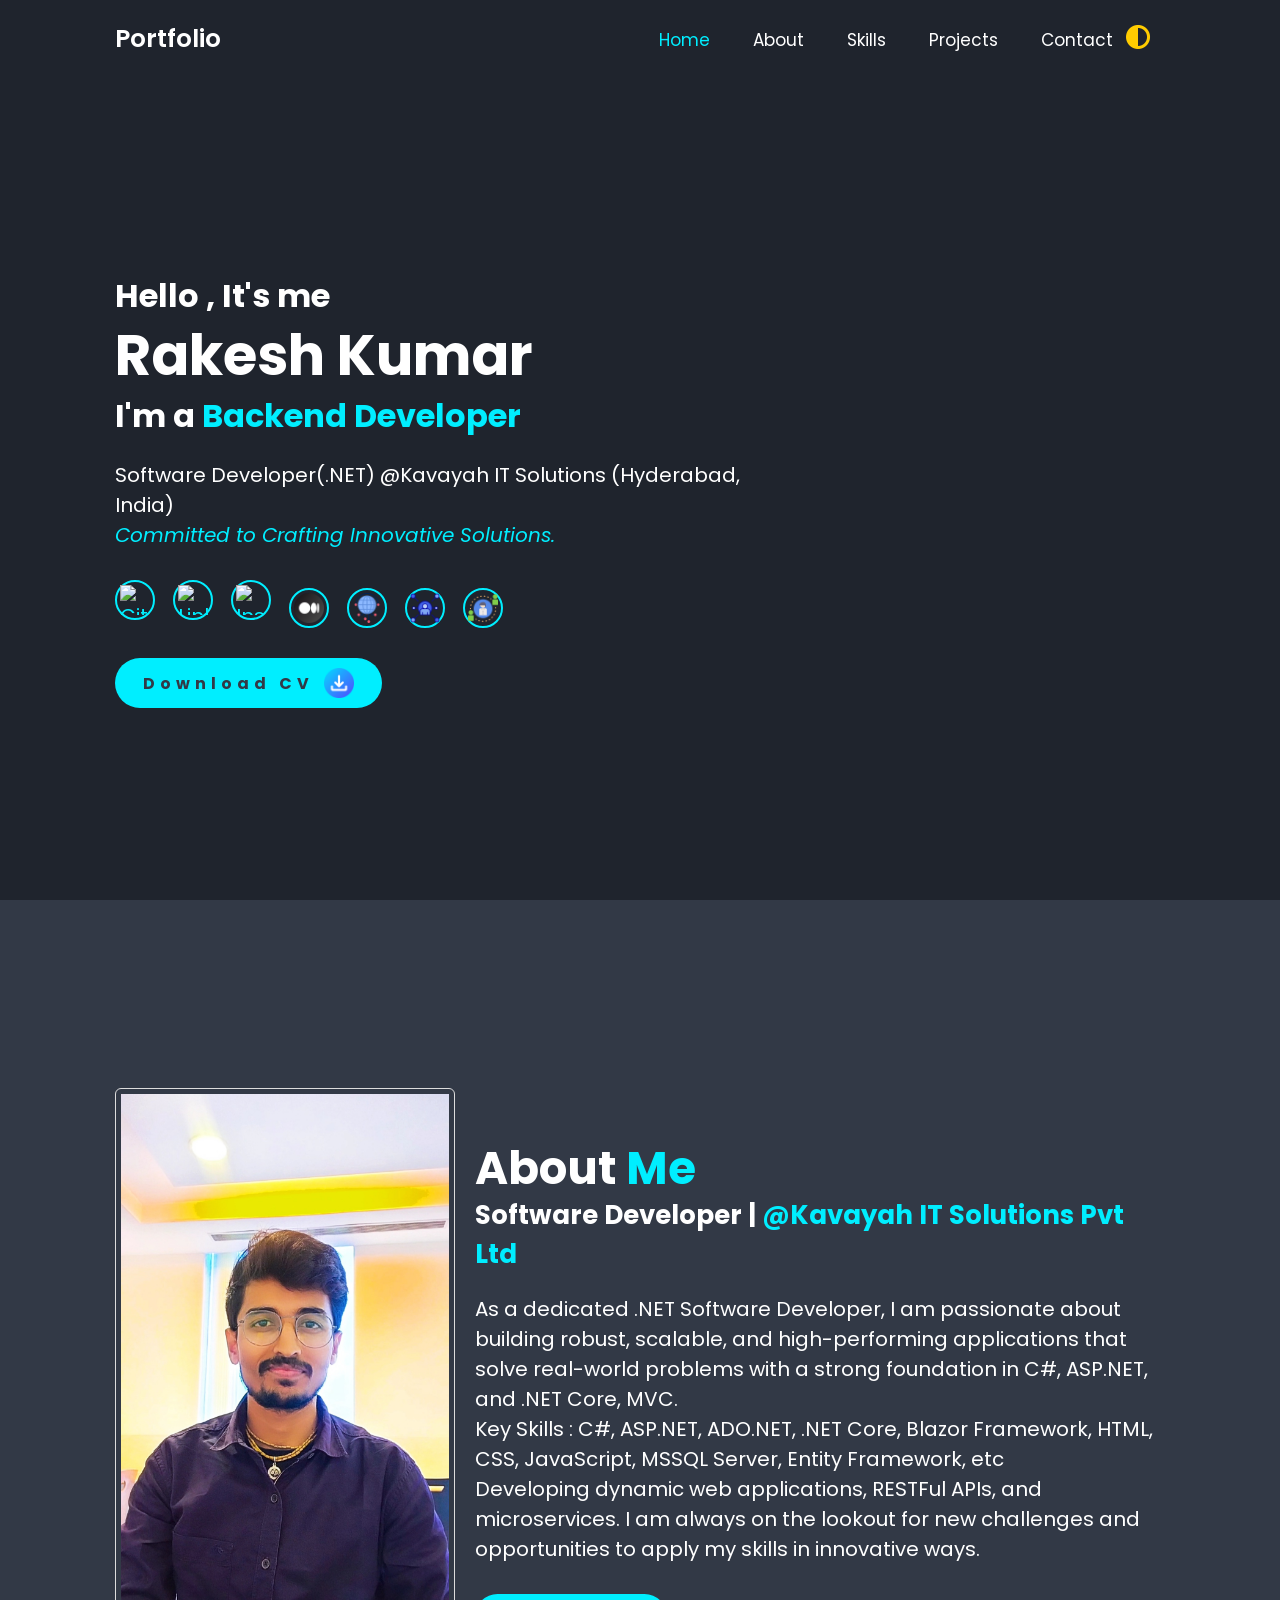
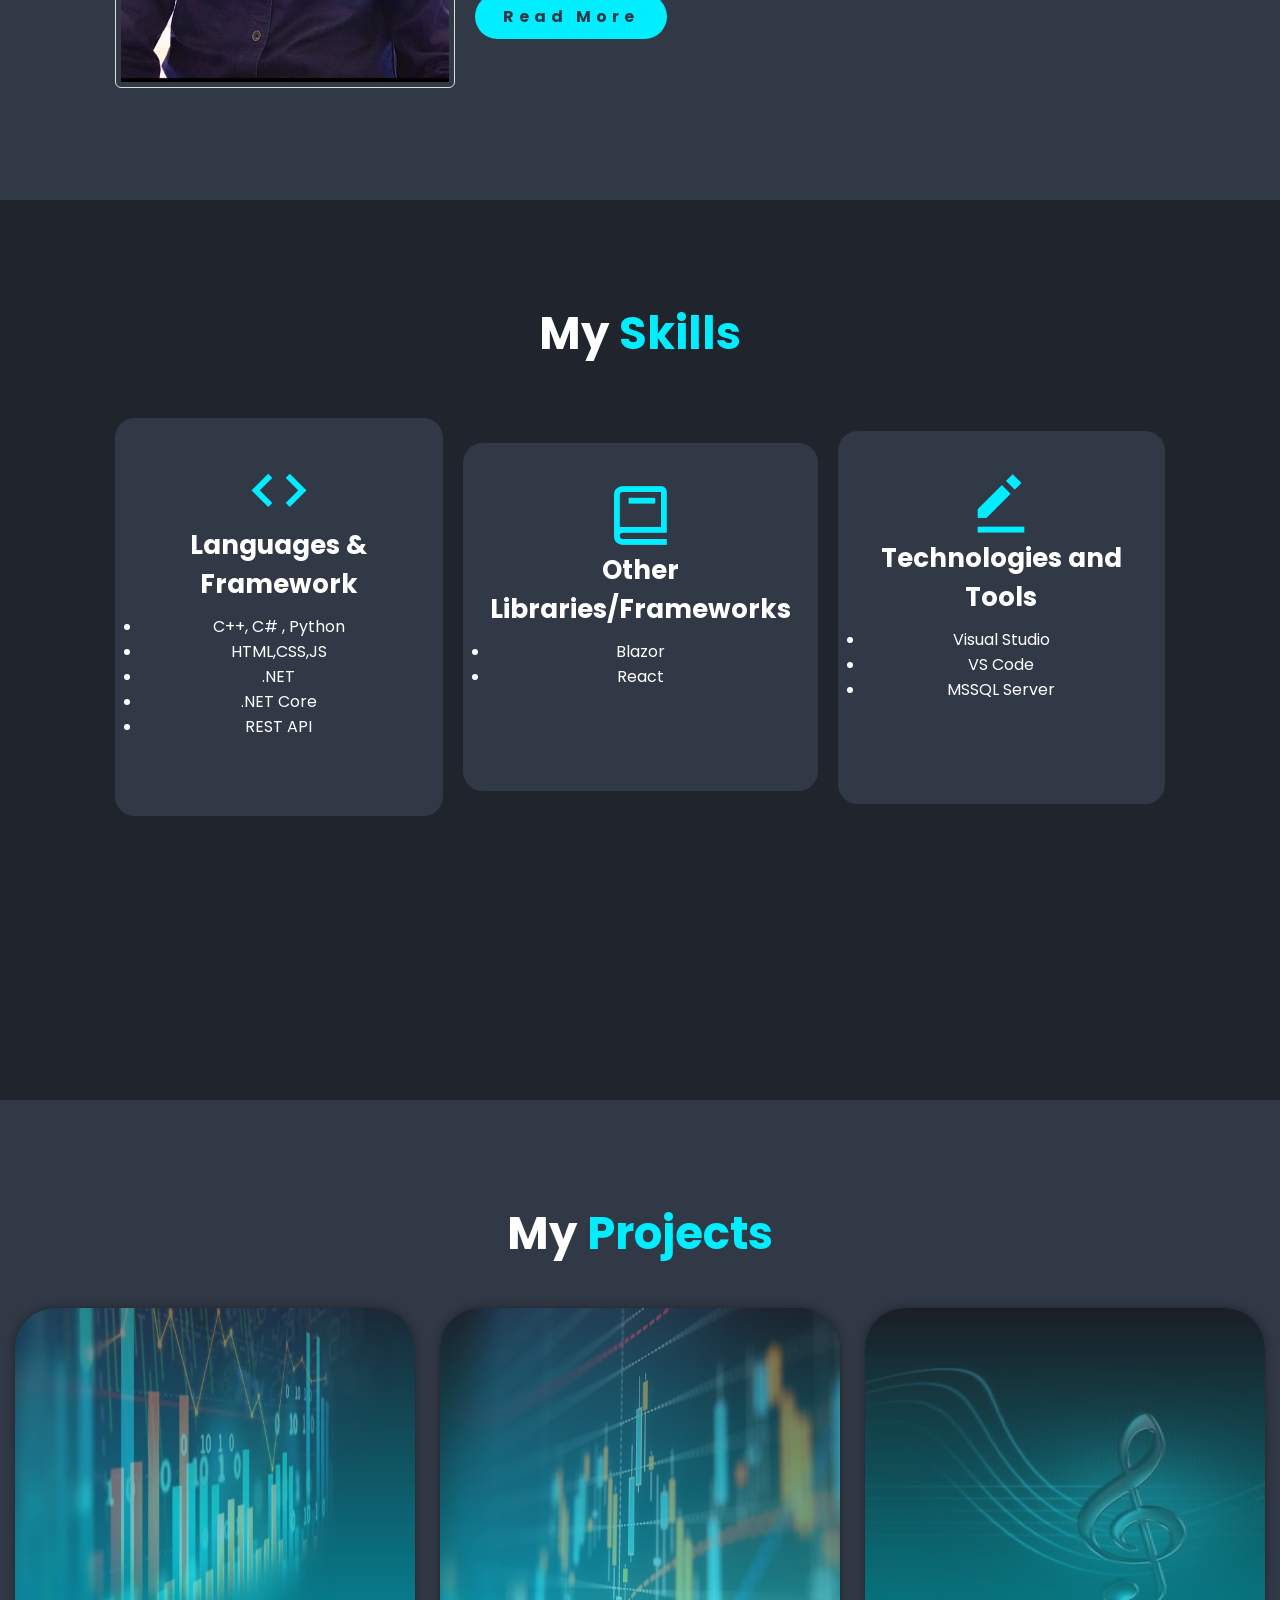
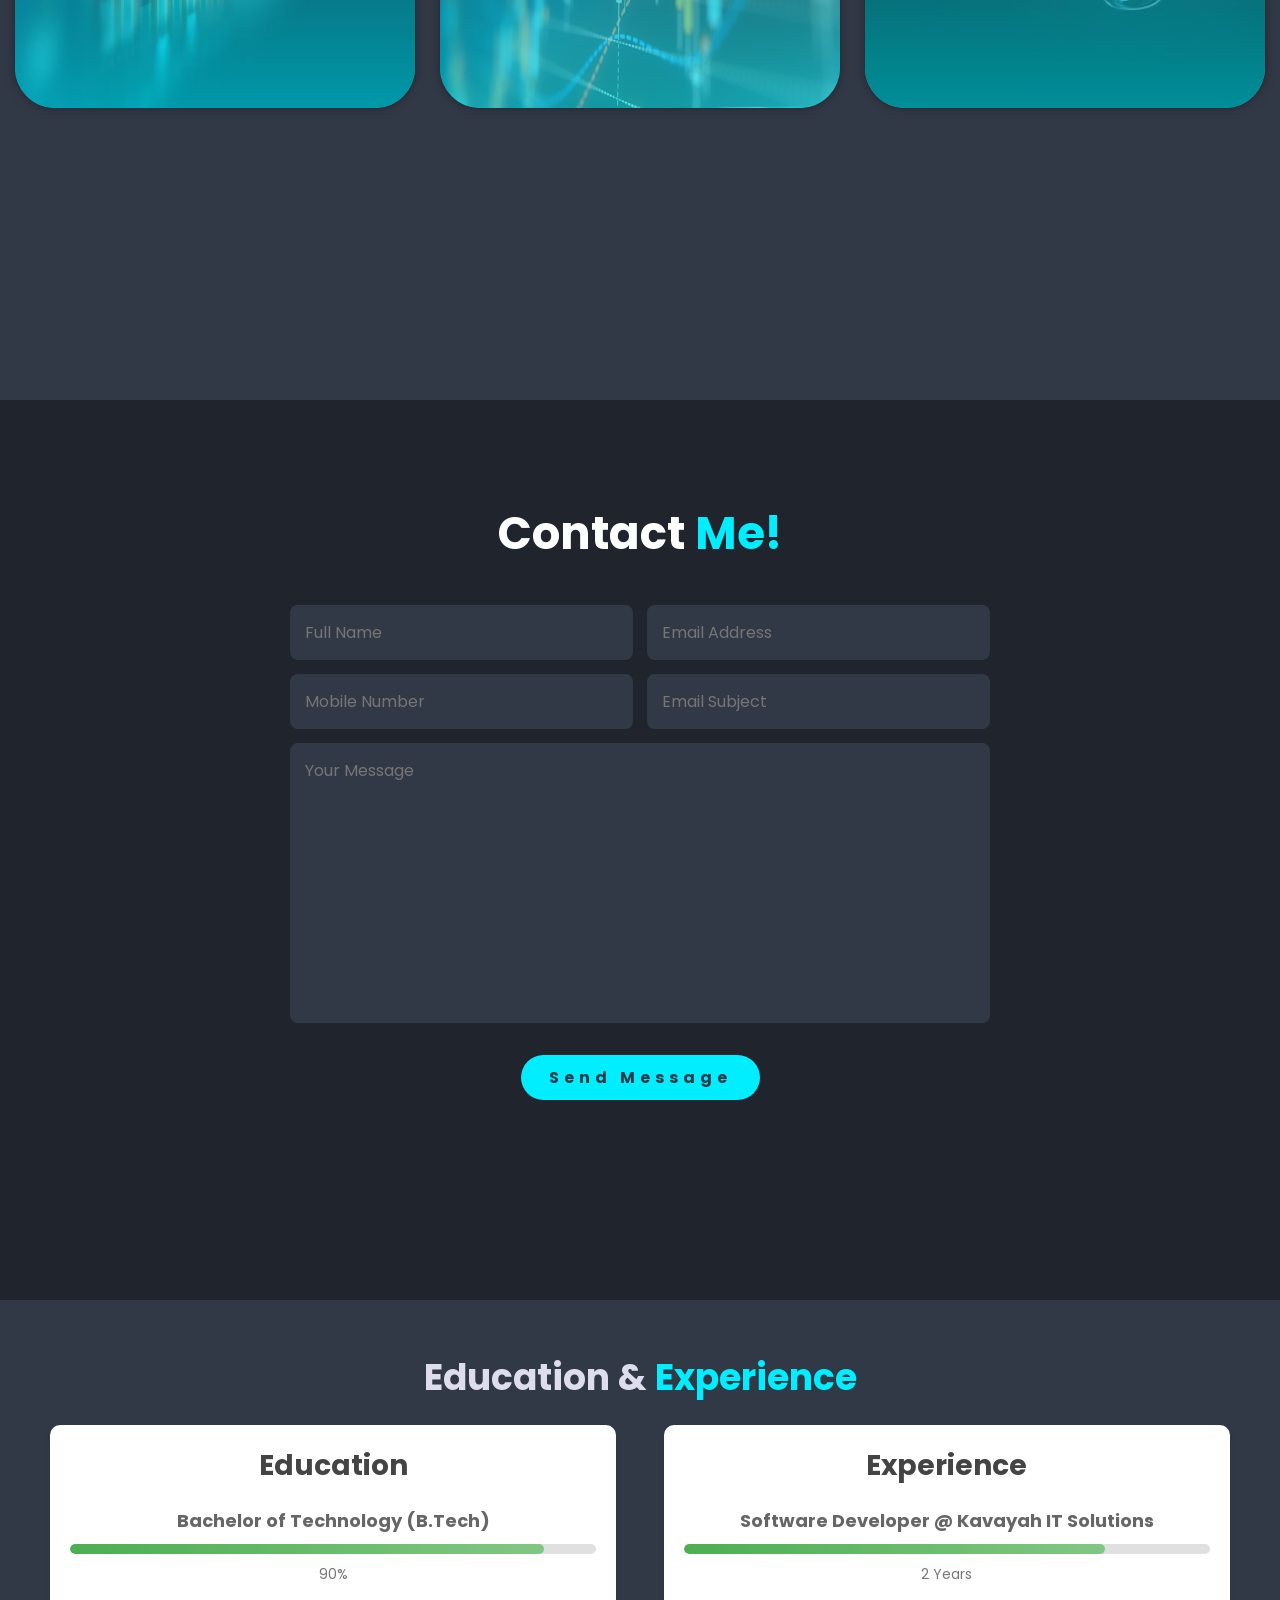
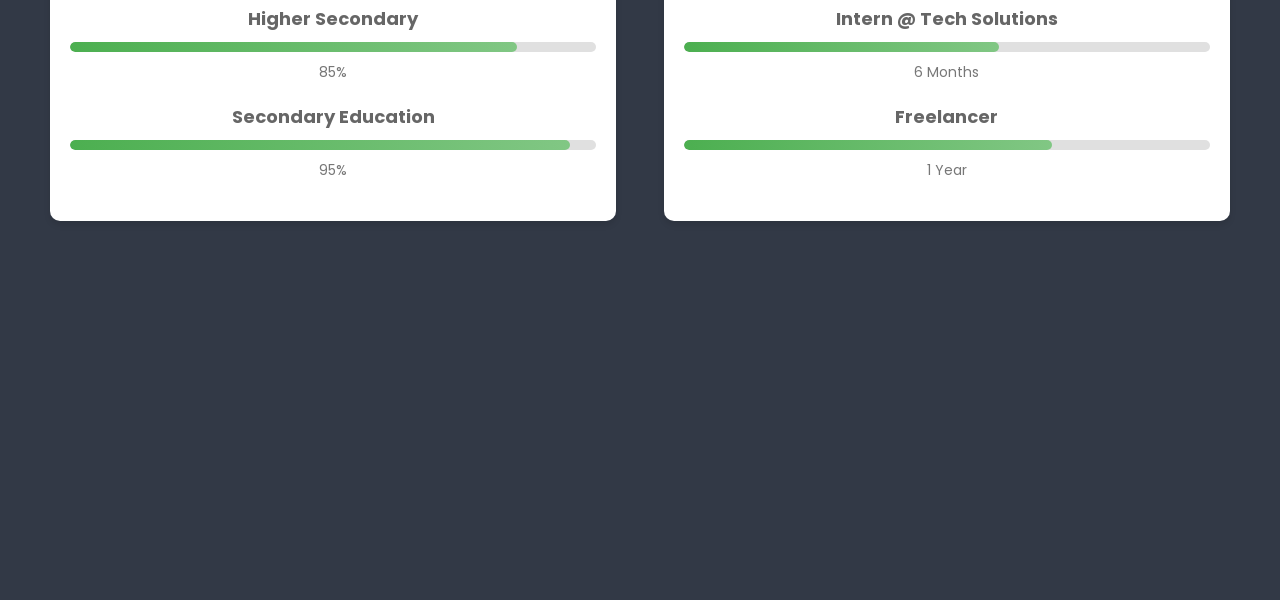
==== index.html @ 4cdc322e "Quick Chagnes" ====
<!DOCTYPE html>
<html lang="en">

<head>
    <meta charset="UTF-8">
    <meta name="viewport" content="width=device-width, initial-scale=1.0">
    <title>Portfolio</title>
    <link href='https://unpkg.com/boxicons@2.1.4/css/boxicons.min.css' rel='stylesheet'>
    <link href="https://cdnjs.cloudflare.com/ajax/libs/font-awesome/6.0.0-beta3/css/all.min.css" rel="stylesheet">
    <link rel="stylesheet" href="style.css">
    <script src="https://unpkg.com/@lottiefiles/lottie-player@latest/dist/lottie-player.js"></script>
</head>

<body>
    <header class="header">
        <a href="#" class="logo">Portfolio</a>
        <i class='bx bx-menu' id="menu-icon"></i>
        <nav class="navbar">
            <a href="#home" class="active">Home</a>
            <a href="#about">About</a>
            <a href="#skills">Skills</a>
            <a href="#projects">Projects</a>
            <a href="#contact">Contact</a>
            <button id="theme-toggle" class="btn">
                <i class="fas fa-adjust"></i>
            </button>
        </nav>
    </header>

    <section class="home" id="home">
        <div class="home-content">
            <h3>Hello , It's me</h3>
            <h1>Rakesh Kumar</h1>
            <h3>I'm a <span></span></h3>
            <p>Software Developer(.NET) @Kavayah IT Solutions (Hyderabad, India)
                <br>
                <span style="font-style: italic;">Committed to Crafting Innovative Solutions.</span>
            </p>
            <div class="social-media">
                <a href="https://github.com/im-rakesh0827" class="tooltip" target="_blank">
                    <img src="images/github.png" alt="GitHub Icon" style="width: 30px; height: 30px;">
                    <span class="tooltiptext">GitHub</span>
                </a>

                <a href="https://www.linkedin.com/in/im-rakesh0827/" class="tooltip" target="_blank">
                    <img src="images/linkedin.png" alt="LinkedIn Icon" style="width: 30px; height: 30px;">
                    <span class="tooltiptext">LinkedIn</span>
                </a>

                <a href="https://www.instagram.com/im_rakesh0827/" class="tooltip" target="_blank">
                    <img src="images/instagram1.png" alt="Instagram Icon" style="width: 30px; height: 30px;">
                    <span class="tooltiptext">Instagram</span>
                </a>
                <a href="https://medium.com/@im-rakesh0827" class="tooltip" target="_blank">
                    <img src="images/medium.png" alt="Medium Icon" style="width: 30px; height: 30px;">
                    <span class="tooltiptext">Medium</span>
                </a>
                <a href="https://fueler.io/im_rakesh0827" class="tooltip" target="_blank">
                    <img src="images/global-network.png" alt="Fueler Icon" style="width: 30px; height: 30px;">
                    <span class="tooltiptext">Fueler</span>
                </a>
                <a href="https://hashnode.com/@imrakesh0827" class="tooltip" target="_blank">
                    <img src="images/network-2.png" alt="Hashnode Icon" style="width: 30px; height: 30px;">
                    <span class="tooltiptext">Hashnode</span>
                </a>
                <a href="https://topmate.io/im_rakesh0827" class="tooltip" target="_blank">
                    <img src="images/network.png" alt="Topmate Icon" style="width: 30px; height: 30px;">
                    <span class="tooltiptext">Topmate</span>
                </a>
            </div>
            <a href="https://docs.google.com/document/d/1NTVc--xidicPKJguxmb0lHOscecm6MLZ/edit?usp=sharing&ouid=103065912875687167013&rtpof=true&sd=true"
                class="btn" target="_blank" download
                style="display: inline-flex; align-items: center; text-decoration: none;">
                <span style="font-size: 16px; color: inherit; vertical-align: middle;">Download CV</span>
                <img src="images/download-2.png" alt="Download Icon"
                    style="width: 30px; height: 30px; margin-left: 10px; vertical-align: middle;">
            </a>
        </div>
        <div class="home-img">
            <lottie-player src="https://assets2.lottiefiles.com/packages/lf20_touohxv0.json" background="transparent"
                speed="0.5" style="width: 400px; height:400px; margin-left: 15em;" loop autoplay>
            </lottie-player>
        </div>
    </section>
    <section class="about" id="about">
        <div class="about-img">
            <img id="profileImage" src="images/img1.jpg" alt="" style="height: 600px; width: auto;">
        </div>

        <div class="about-content">
            <h2 class="heading">About <span>Me</span></h2>
            <h3>Software Developer | <a href="https://kavayahsolutions.com"><span>@Kavayah IT Solutions Pvt
                        Ltd</span></a></h3>
            <p style="font-size: 20px;">
                As a dedicated .NET Software Developer, I am passionate about building robust, scalable, and
                high-performing
                applications that solve real-world problems with a strong foundation in C#, ASP.NET, and .NET Core, MVC.
                <br>
                Key Skills : C#, ASP.NET, ADO.NET, .NET Core, Blazor Framework, HTML, CSS, JavaScript, MSSQL Server,
                Entity Framework, etc
                <br>
                Developing dynamic web applications, RESTFul APIs, and microservices.
                I am always on the lookout for new challenges and opportunities to apply my skills in innovative ways.
                <br />
            </p>
            <a href="#" class="btn">Read More</a>
        </div>
    </section>
    <section class="skills" id="skills">
        <h2 class="heading">My <span>Skills</span></h2>
        <div class="skills-container">
            <div class="skills-box">
                <i class='bx bx-code'></i>
                <h3>Languages & Framework</h3>
                <ul>
                    <li>C++, C# , Python</li>
                    <li>HTML,CSS,JS</li>
                    <li>.NET</li>
                    <li>.NET Core</li>
                    <li>REST API</li>
                </ul>
            </div>
            <div class="skills-box">
                <i class='bx bx-book'></i>
                <h3>Other Libraries/Frameworks</h3>
                <ul>
                    <li>Blazor</li>
                    <li>React</li>
                    <br />
                </ul>
            </div>
            <div class="skills-box">
                <i class='bx bxs-edit-alt'></i>
                <h3>Technologies and Tools</h3>
                <ul>
                    <li>Visual Studio</li>
                    <li>VS Code </li>
                    <li>MSSQL Server</li>
                    <br />
                </ul>
            </div>
        </div>
    </section>

    <section class="projects" id="projects">
        <h2 class="heading">My <span>Projects</span></h2>
        <div class="project-container">
            <div class="project-box">
                <img src="images/img2.jpg" alt="">
                <div class="project-layer">
                    <h4>Book Management System</h4>
                    <p>
                        Waiting....
                    </p>
                    <a href="https://github.com/im-rakesh0827"><i class='bx bx-link-external'></i></a>
                </div>
            </div>
            <div class="project-box">
                <img src="images/img6.jpg" alt="">
                <div class="project-layer">
                    <h4>Parking Booking System</h4>
                    <p>
                        Waiting....
                    </p>
                    <a href="https://github.com/im-rakesh0827"><i class='bx bx-link-external'></i></a>
                </div>
            </div>
            <div class="project-box">
                <img src="images/img3.jpg" alt="">
                <div class="project-layer">
                    <h4>Music Application / Spotify Clone</h4>
                    <p>
                        Waiting....
                    </p>
                    <a href="https://github.com/im-rakesh0827"><i class='bx bx-link-external'></i></a>
                </div>
            </div>
        </div>
    </section>

    <section class="contact" id="contact">
        <h2 class="heading">Contact <span>Me!</span></h2>
        <form id="contact-form">
            <div class="input-box">
                <input type="text" id="fullName" placeholder="Full Name" required>
                <input type="email" id="email" placeholder="Email Address" required>
            </div>
            <div class="input-box">
                <input type="number" id="mobileNumber" placeholder="Mobile Number" pattern="[0-9]*">
                <input type="text" id="emailSubject" placeholder="Email Subject">
            </div>
            <textarea id="message" cols="30" rows="10" placeholder="Your Message" required></textarea>
            <input type="submit" value="Send Message" class="btn">
        </form>
    </section>
    <section class="education-experience" id="education-experience">
        <h2 class="heading">Education & <span>Experience</span></h2>
        <div class="container">
            <div class="education">
                <h3>Education</h3>
                <div class="progress">
                    <h4>Bachelor of Technology (B.Tech)</h4>
                    <div class="progress-bar">
                        <div class="progress-fill" style="width: 90%;"></div>
                    </div>
                    <span>90%</span>
                </div>
                <div class="progress">
                    <h4>Higher Secondary</h4>
                    <div class="progress-bar">
                        <div class="progress-fill" style="width: 85%;"></div>
                    </div>
                    <span>85%</span>
                </div>
                <div class="progress">
                    <h4>Secondary Education</h4>
                    <div class="progress-bar">
                        <div class="progress-fill" style="width: 95%;"></div>
                    </div>
                    <span>95%</span>
                </div>
            </div>

            <div class="experience">
                <h3>Experience</h3>
                <div class="progress">
                    <h4>Software Developer @ Kavayah IT Solutions</h4>
                    <div class="progress-bar">
                        <div class="progress-fill" style="width: 80%;"></div>
                    </div>
                    <span>2 Years</span>
                </div>
                <div class="progress">
                    <h4>Intern @ Tech Solutions</h4>
                    <div class="progress-bar">
                        <div class="progress-fill" style="width: 60%;"></div>
                    </div>
                    <span>6 Months</span>
                </div>
                <div class="progress">
                    <h4>Freelancer</h4>
                    <div class="progress-bar">
                        <div class="progress-fill" style="width: 70%;"></div>
                    </div>
                    <span>1 Year</span>
                </div>
            </div>
        </div>
    </section>



    <!-- <section class="education-experience" id="education-experience">
        <h2 class="heading">Education & <span>Experience</span></h2>
        <div class="container">
            <div class="education">
                <h3>Education</h3>
                <div class="progress">
                    <h4>Bachelor of Technology (B.Tech)</h4>
                    <div class="progress-bar">
                        <div class="progress-fill" style="width: 90%;"></div>
                    </div>
                    <span>90%</span>
                </div>
                <div class="progress">
                    <h4>Higher Secondary</h4>
                    <div class="progress-bar">
                        <div class="progress-fill" style="width: 85%;"></div>
                    </div>
                    <span>85%</span>
                </div>
                <div class="progress">
                    <h4>Secondary Education</h4>
                    <div class="progress-bar">
                        <div class="progress-fill" style="width: 95%;"></div>
                    </div>
                    <span>95%</span>
                </div>
            </div>
    
            <div class="experience">
                <h3>Experience</h3>
                <div class="progress">
                    <h4>Software Developer @ Kavayah IT Solutions</h4>
                    <div class="progress-bar">
                        <div class="progress-fill" style="width: 80%;"></div>
                    </div>
                    <span>2 Years</span>
                </div>
                <div class="progress">
                    <h4>Intern @ Tech Solutions</h4>
                    <div class="progress-bar">
                        <div class="progress-fill" style="width: 60%;"></div>
                    </div>
                    <span>6 Months</span>
                </div>
                <div class="progress">
                    <h4>Freelancer</h4>
                    <div class="progress-bar">
                        <div class="progress-fill" style="width: 70%;"></div>
                    </div>
                    <span>1 Year</span>
                </div>
            </div>
        </div>
    </section> -->


    <script src="https://unpkg.com/scrollreveal"></script>
    <!--<script src="https://cdn.jsdelivr.net/npm/typed.js@2.0.12"></script>-->
    <script src="index.js"></script>


    <script src="https://topmate-embed.s3.ap-south-1.amazonaws.com/v1/topmate-embed.js"
        user-profile="https://topmate.io/embed/profile/im_rakesh0827?theme=E18C45"
        btn-style='{"backgroundColor":"#000","color":"#fff","border":"1px solid #000"}' embed-version="v1"
        button-text="Let's Connect" position-right="30px" position-bottom="30px" custom-padding="0px"
        custom-font-size="16px" custom-font-weight="500" custom-width="200px" async="" defer="">
        </script>


    <script>
        const themeToggle = document.getElementById('theme-toggle');
        const body = document.body;
        const themeIcon = themeToggle.querySelector('i');

        themeToggle.addEventListener('click', () => {
            if (body.classList.contains('light-theme')) {
                body.classList.remove('light-theme');
                body.classList.add('dark-theme');
                themeIcon.className = 'fas fa-moon'; // Update to moon icon
            } else {
                body.classList.remove('dark-theme');
                body.classList.add('light-theme');
                themeIcon.className = 'fas fa-sun'; // Update to sun icon
            }
            localStorage.setItem('theme', body.className);
        });
        const savedTheme = localStorage.getItem('theme');
        if (savedTheme) {
            body.className = savedTheme;
            if (savedTheme === 'light-theme') {
                themeIcon.className = 'fas fa-sun';
            } else {
                themeIcon.className = 'fas fa-moon';
            }
        }
    </script>
    

</body>

</html>
---- style.css ----
@import url("https://fonts.googleapis.com/css?family=Poppins:300;400;500;600;700;800;900&display=swap");
* {
    margin: 0;
    padding: 0;
    box-sizing: border-box;
    text-decoration: none;
    border: none;
    outline: none;
    scroll-behavior: smooth;
    font-family: 'Poppins', sans-serif;
}
:root {
    --bg-color: #1f242d;
    --second-bg-color: #323946;
    --text-color: #fff;
    --main-color: #0ef;
}
html {
    font-size: 62.5%;
    overflow: visible;
}
body {
    background: var(--bg-color);
    color: var(--text-color);
}
section {
    min-height: 100vh;
    padding: 10rem 9% 2rem;
}
.header {
    position: fixed;
    top: 0;
    left: 0;
    width: 100%;
    padding: 2rem 9%;
    background: var(--bg-color);
    display: flex;
    justify-content: space-between;
    align-items: center;
    z-index: 100;
}
.header.sticky{
    border-bottom: .1rem solid rgba(0,0,0,.2);

}
.logo {
    font-size: 2.5rem;
    color: var(--text-color);
    font-weight: 600;
    cursor: default;
}
.navbar a {
    font-size: 1.7rem;
    color: var(--text-color);
    margin-left: 4rem;
    transition: 0.3s;
}
.navbar a:hover,
.navbar a.active {
    color: var(--main-color);
}
#menu-icon {
    font-size: 3.6rem;
    color: var(--text-color);
    display: none;
}
.home {
    display: flex;
    justify-content: center;
    align-items: center;
}
.home-img {
    width: 35vw;
    padding-left: 30px;
    border-radius: 15%;
}
.home-content h3{
    font-size: 3.2rem;
    font-weight: 700;
}
.home-content h3:nth-of-type(2){
    margin-bottom: 2rem;
}
span{
    color:var(--main-color);
}
.home-content h1 {
    font-size: 5.6rem;
    font-weight: 700;
    line-height: 1.3;
}
.home-content p {
    font-size: 2.0rem;
}
.social-media a{
    display: inline-flex;
    justify-content: center;
    align-items: center;
    width: 4rem;
    height: 4rem;
    background: transparent;
    border: 0.2rem solid var(--main-color);
    border-radius: 50%;
    font-size: 2rem;
    color: var(--main-color);
    margin: 3rem 1.5rem 3rem 0;
    transition:.4s ease;
}
.social-media a:hover{
    background-color: var(--main-color);
    color: var(--second-bg-color);
    box-shadow: 0 0 1rem var(--main-color);
}
.btn{
    display: inline-block;
    padding: 1rem 2.8rem;
    background: var(--main-color);
    border-radius: 6rem;
    /* box-shadow: 0 0 1rem var(--main-color); */
    font-size: 1.6rem;
    color:var(--second-bg-color);
    letter-spacing: .5rem;
    font-weight: 700;
    transition: .5s ease;
}
.btn:hover{
    /* box-shadow: none; */
    background-color: var(--main-color);
    color: var(--second-bg-color);
    box-shadow: 0 0 1rem var(--main-color);
}
.about{
    display:flex;
    justify-content: center;
    align-items: center;
    gap: 2rem;
    background:var(--second-bg-color);
}
.about-img img{
    width: 35vw;
}
.heading{
    text-align: center;
    font-size: 4.5rem;
}
.about-content h2{
    text-align: left;
    line-height: 1.2;
}
.about-content h3{
    font-size: 2.6rem;
}
.about-content p{
    font-size: 1.5rem;
    margin: 2rem 0 3rem;
}
.skills h2{
    margin-bottom: 5rem;
}
.skills-container{
    display:flex;
    justify-content: center;
    align-items: center;
    flex-wrap: wrap;
    gap: 2rem;
}
.skills-container .skills-box{
    flex: 1 1 5rem;
    background: var(--second-bg-color);
    padding: 3rem 2rem 4rem;
    border-radius: 2rem;
    text-align: center;
    border: 0.7rem solid var(--second-bg-color);
    transition: .5s ease;
}
.skills-container .skills-box:hover{
    border-color: var(--main-color);
    transform: scale(1);
}
.skills-box i{
    font-size: 7rem;
    color: var(--main-color);
}
.skills-box h3{
    font-size: 2.6rem;
}
.skills-box ul{
    font-size: 1.6rem;
    margin: 1rem 0 3rem;
}
.projects {
    background: var(--second-bg-color);
}
.projects h2 {
    margin-bottom: 4rem;
}
.project-container {
    display: grid;
    grid-template-columns: repeat(3, 1fr);
    align-items: center;
    justify-content: center; 
    gap: 2.5rem;
}
.project-box img {
    height: 400px;
    width: 400px;
    border-radius: 10%;
    opacity: 0.4;
    transition: .5s ease;
}
.project-box:hover img{
    transform: scale(1.1);
}
.project-box
{
    height: 400px;
    width: 400px;
    border-radius: 10%;
    background: linear-gradient(rgba(0, 0, 0, 0.1), var(--main-color));
    position: relative;

}
.project-container .project-box {
    position: relative;
    box-shadow: 0 0 1rem var(--bg-color);
    overflow: hidden;
    display: flex;
}
.project-box .project-layer {
    position: absolute;
    bottom: 0;
    left: 0;
    width: 100%;
    height: 100%;
    display: flex;
    justify-content: center;
    align-items: center;
    flex-direction: column;
    text-align: center;
    padding: 0 4rem;
    transform: translateY(100%);
    transition: .5s ease;
}
.project-box:hover .project-layer{
    transform: translateY(0);
}
.project-layer h4{
    font-size: 3rem;
}
.project-layer p{
    font-size: 1.6rem;
    margin: .3rem 0 1rem;
}
.project-layer a{
    display: inline-flex;
    justify-content: center;
    align-items: center;
    width: 5rem ;
    height: 5rem;
    background: var(--text-color);
    border-radius: 50%;
}
.project-layer a i{
    font-size: 2rem;
    color: var(--second-bg-color);
}
.contact h2{
    margin-bottom: 3rem;
}
.contact form{
    max-width: 70rem;
    margin: 1rem auto;
    text-align: center;
    margin-bottom: 3rem;
}
.contact form .input-box{
    display: flex;
    justify-content: space-between;
    flex-wrap: wrap;
}
.contact form .input-box input,
.contact form textarea{
    width: 100%;
    padding: 1.5rem;
    font-size: 1.6rem;
    color: var(--text-color);
    background: var(--second-bg-color);
    border-radius: .8rem;
    margin: .7rem 0;
}
.contact form .input-box input{
    width: 49%;
}
.contact form textarea{
    resize: none;
}
.contact form .btn{
    margin-top: 2rem;
    cursor:pointer;
}
.home-content h3 span::before {
    content: "Backend Developer";
    color: var(--main-color); 
    font-weight: bold;
    font-family: 'Poppins', sans-serif;
    animation: changeText 8s infinite alternate; 
}
@keyframes changeText {
    0%, 100% {
        content: "Software Developer";
    }
    
    25% {
        content: "Open Source Enthusiast";
    }
    50% {
        content: "Tech Enthusiast";
    }
}


@media(max-width:1200px){
    html{
        font-size: 55%;
    }
}
@media(max-width:991px){
    .header{
        padding:2rem 3%;
    }
    section{
        padding: 10rem 3% 2rem;
    }
    .skills{
        padding-bottom: 7rem;
    }
    .projects{
        padding-bottom: 7rem;
    }
    .contact{
        min-height:auto;
    }
}
@media(max-width:786px){
    #menu-icon{
        display: block;
    }
    .navbar{
        position: absolute;
        top:100%;
        left:0;
        width:100%;
        padding:1rem 3%;
        background: var(--bg-color);
        border-top:.1rem solid rgba(0,0,0, .2) ;
        box-shadow: 0 .5rem 1rem rgba(0,0,0, .2);
        display: none;
    }
    .navbar.active{
        display: block;
    }
    .navbar a{
        display: block;
        font-size: 2rem;
        margin:3rem 0;
    }
    .home{
        flex-direction: column;
    }
    .about img{
        width:70vw;
        margin-top : 4rem;
    }
    .skills h2{
        margin-bottom: 3rem;
    }
    .projects h2{
        margin-bottom: 3rem;
    }
    .project-container{
        grid-template-columns:repeat(2,1fr);
    }
}

@media(max-width:617px){
    .project-container{
        grid-template-columns: 1fr;
    }
}
@media(max-width:450px){
    html{
        font-size: 50%;
    }
    .contact form .input-box input{
        width : 100%;
    }
}

@media(max-width:365px){
    .home-img img{
        width: 90vw;
    }
    .about-img img{
        width:90vw;
    }
}


#profileImage {
    border: 1px solid #ddd;
    border-radius: 6px;
    padding: 5px;
    width: 500px;
    /* height: 650px; */
}

#profileImage:hover {
    box-shadow: 0 0 2px 1px rgba(0, 140, 186, 0.5)
}


/* Tooltip container */
.tooltip {
    position: relative;
    display: inline-block;
    cursor: pointer;
}

/* Tooltip text */
.tooltip .tooltiptext {
    visibility: hidden;
    width: 100px;
    background-color: #555;
    color: #fff;
    text-align: center;
    border-radius: 5px;
    padding: 5px 0;
    position: absolute;
    z-index: 1;
    bottom: 125%;
    /* Position above the icon */
    left: 50%;
    margin-left: -50px;
    /* Center the tooltip */
    opacity: 0;
    transition: opacity 0.3s;
}

/* Tooltip arrow */
.tooltip .tooltiptext::after {
    content: "";
    position: absolute;
    top: 100%;
    /* Arrow below the tooltip */
    left: 50%;
    margin-left: -5px;
    border-width: 5px;
    border-style: solid;
    border-color: #555 transparent transparent transparent;
}

/* Show the tooltip text when hovering */
.tooltip:hover .tooltiptext {
    visibility: visible;
    opacity: 1;
}


.light-theme {
    background-color: #ffffff;
    color: #000000;
}

.dark-theme {
    background-color: #000000;
    color: #ffffff;
}

.navbar .btn {
    cursor: pointer;
    padding: 5px 10px;
    border: none;
    background-color: #f0f0f0;
    color: #333;
    border-radius: 5px;
    transition: background-color 0.3s;
}

.navbar .btn:hover {
    background-color: #ddd;
}

#theme-toggle {
    background: none;
    border: none;
    cursor: pointer;
}

#theme-toggle i {
    font-size: 24px;
    color: #ffcc00;
}



.education-experience {
    padding: 50px;
    /* background-color: #6f6c2a; */
    background: var(--second-bg-color);
    text-align: center;
}

.education-experience .heading {
    font-size: 36px;
    margin-bottom: 20px;
    /* color: white; */
    color: #ddddec;
}

.education-experience .container {
    display: flex;
    justify-content: space-between;
    flex-wrap: wrap;
    gap: 20px;
}

.education,
.experience {
    width: 48%;
    background-color: #fff;
    padding: 20px;
    border-radius: 10px;
    box-shadow: 0 4px 6px rgba(0, 0, 0, 0.1);
}

.education h3,
.experience h3 {
    font-size: 28px;
    margin-bottom: 20px;
    color: #444;
}

.progress {
    margin-bottom: 20px;
}

.progress h4 {
    font-size: 18px;
    margin-bottom: 5px;
    color: #666;
}

.progress-bar {
    background-color: #e0e0e0;
    border-radius: 20px;
    height: 10px;
    overflow: hidden;
    position: relative;
    margin: 10px 0;
}

.progress-fill {
    height: 100%;
    background: linear-gradient(to right, #4caf50, #81c784);
    border-radius: 20px;
    transition: width 0.5s ease-in-out;
}

.progress span {
    font-size: 14px;
    color: #777;
}

@media (max-width: 768px) {

    .education,
    .experience {
        width: 100%;
    }
}










/* .container {
    display: flex;
    justify-content: space-between;
    gap: 50px;
}

.education,
.experience {
    flex: 1;
}

h3 {
    font-size: 1.5em;
    margin-bottom: 20px;
}

.progress {
    margin-bottom: 15px;
}

.progress h4 {
    margin-bottom: 5px;
}

.progress-bar {
    background-color: #f3f3f3;
    border-radius: 25px;
    width: 100%;
    height: 15px;
    overflow: hidden;
}

.progress-fill {
    background-color: #4caf50;
    height: 100%;
    width: 100%;
    transition: width 0.3s ease-in-out;
}

span {
    font-size: 1em;
    margin-left: 10px;
}

.education .progress {
    order: 3;
}

.experience .progress {
    order: 1;
} */
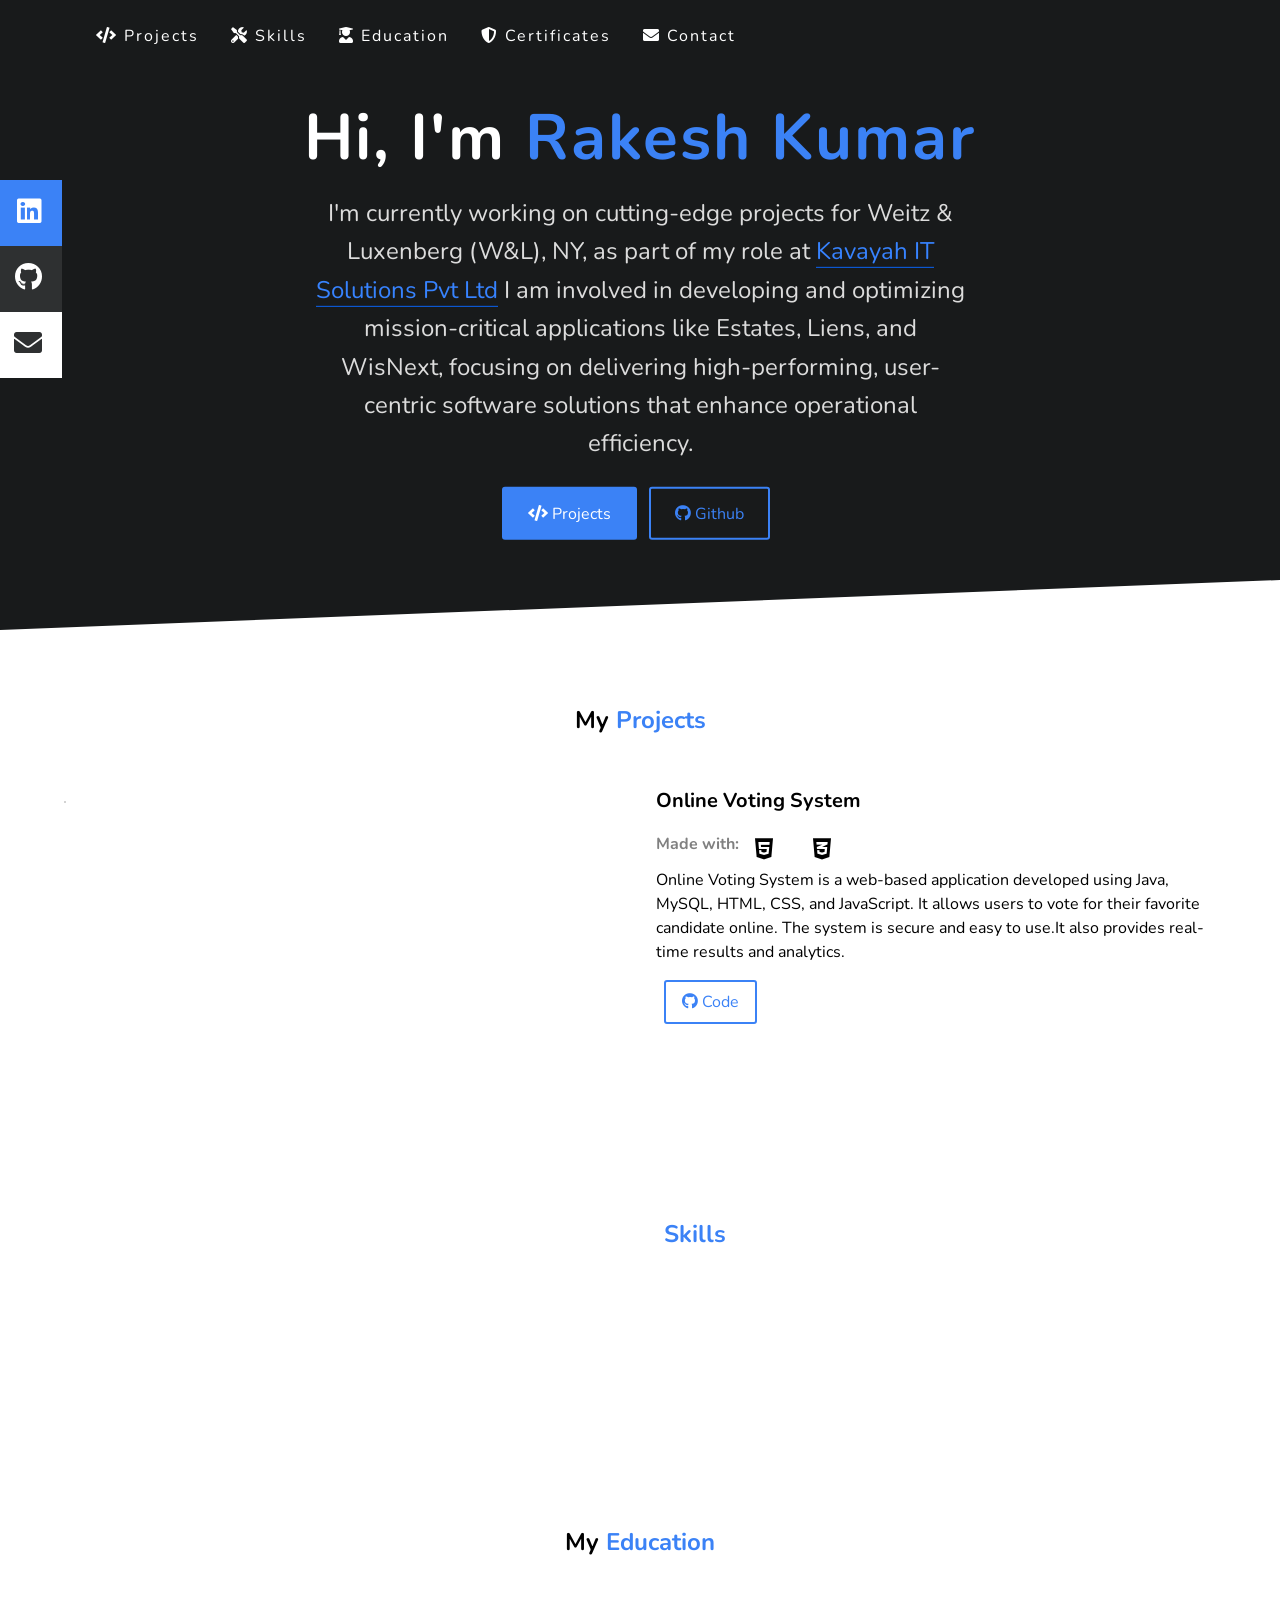
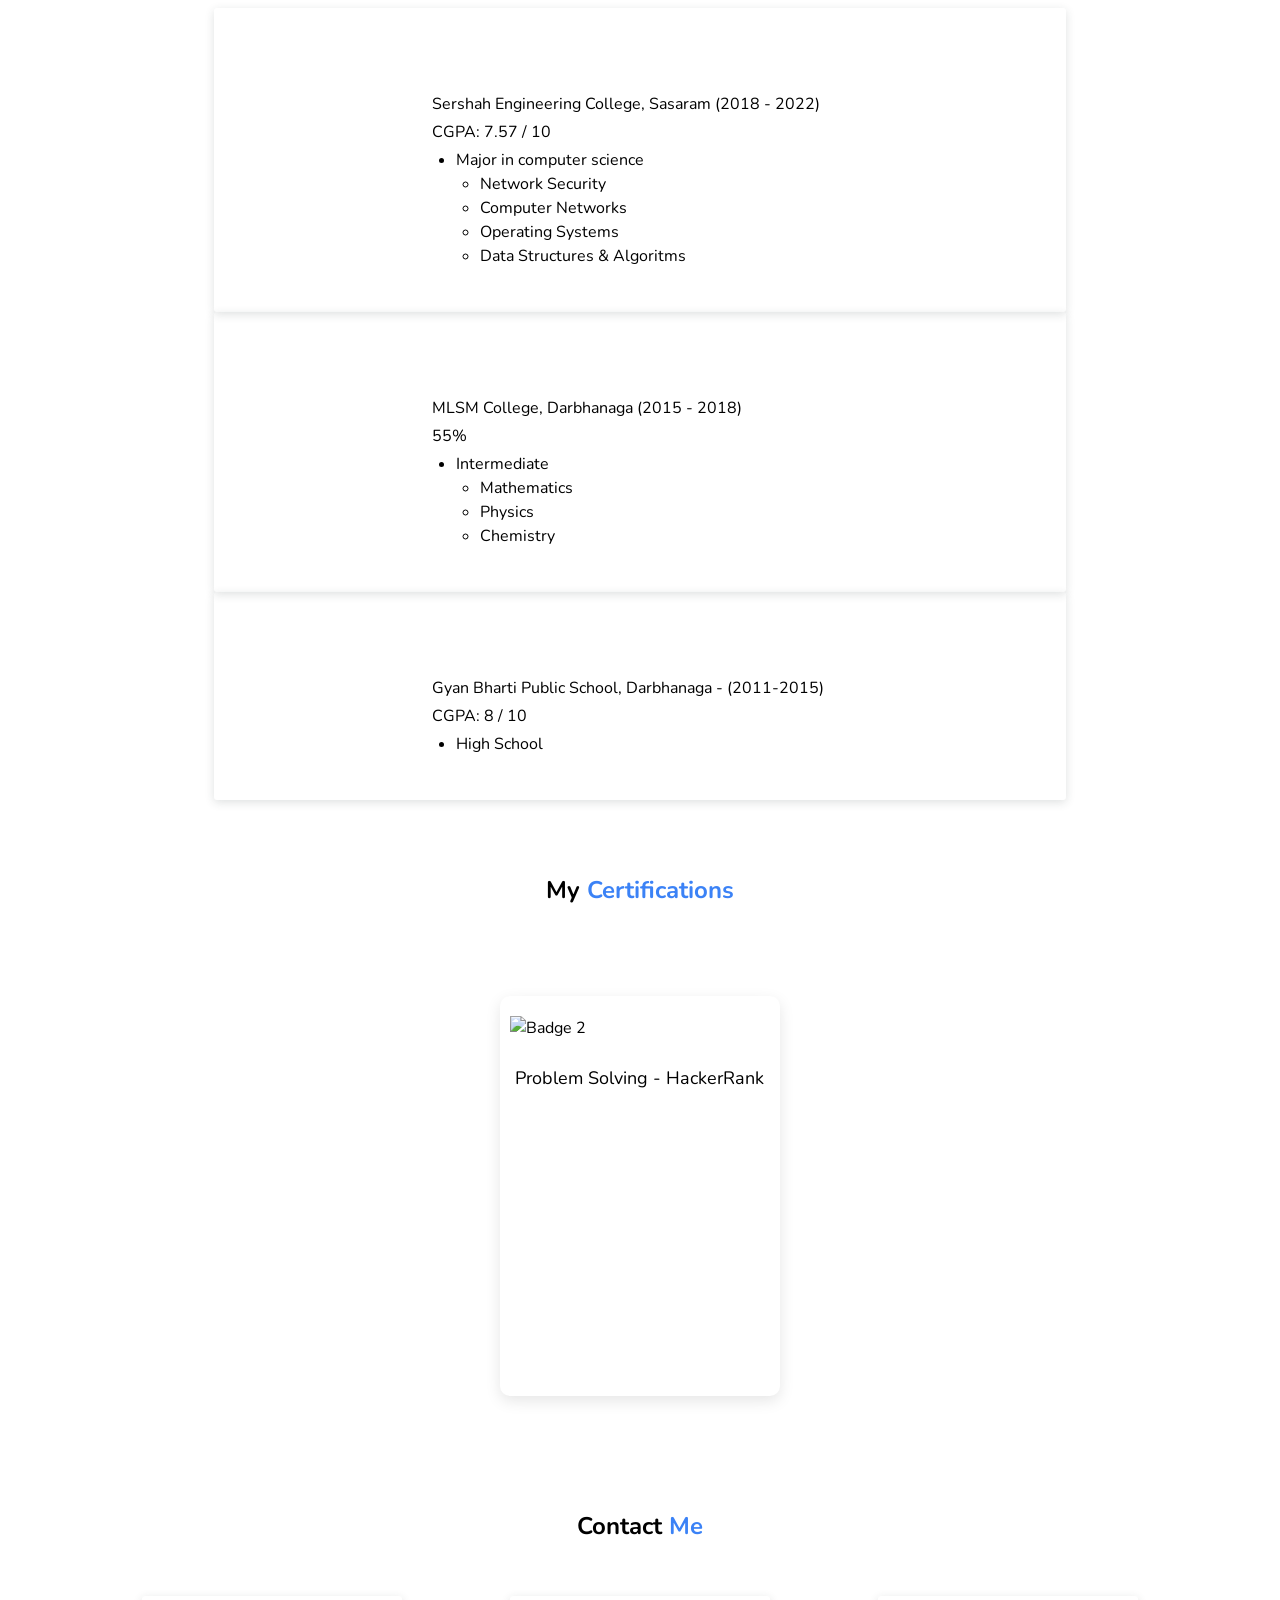
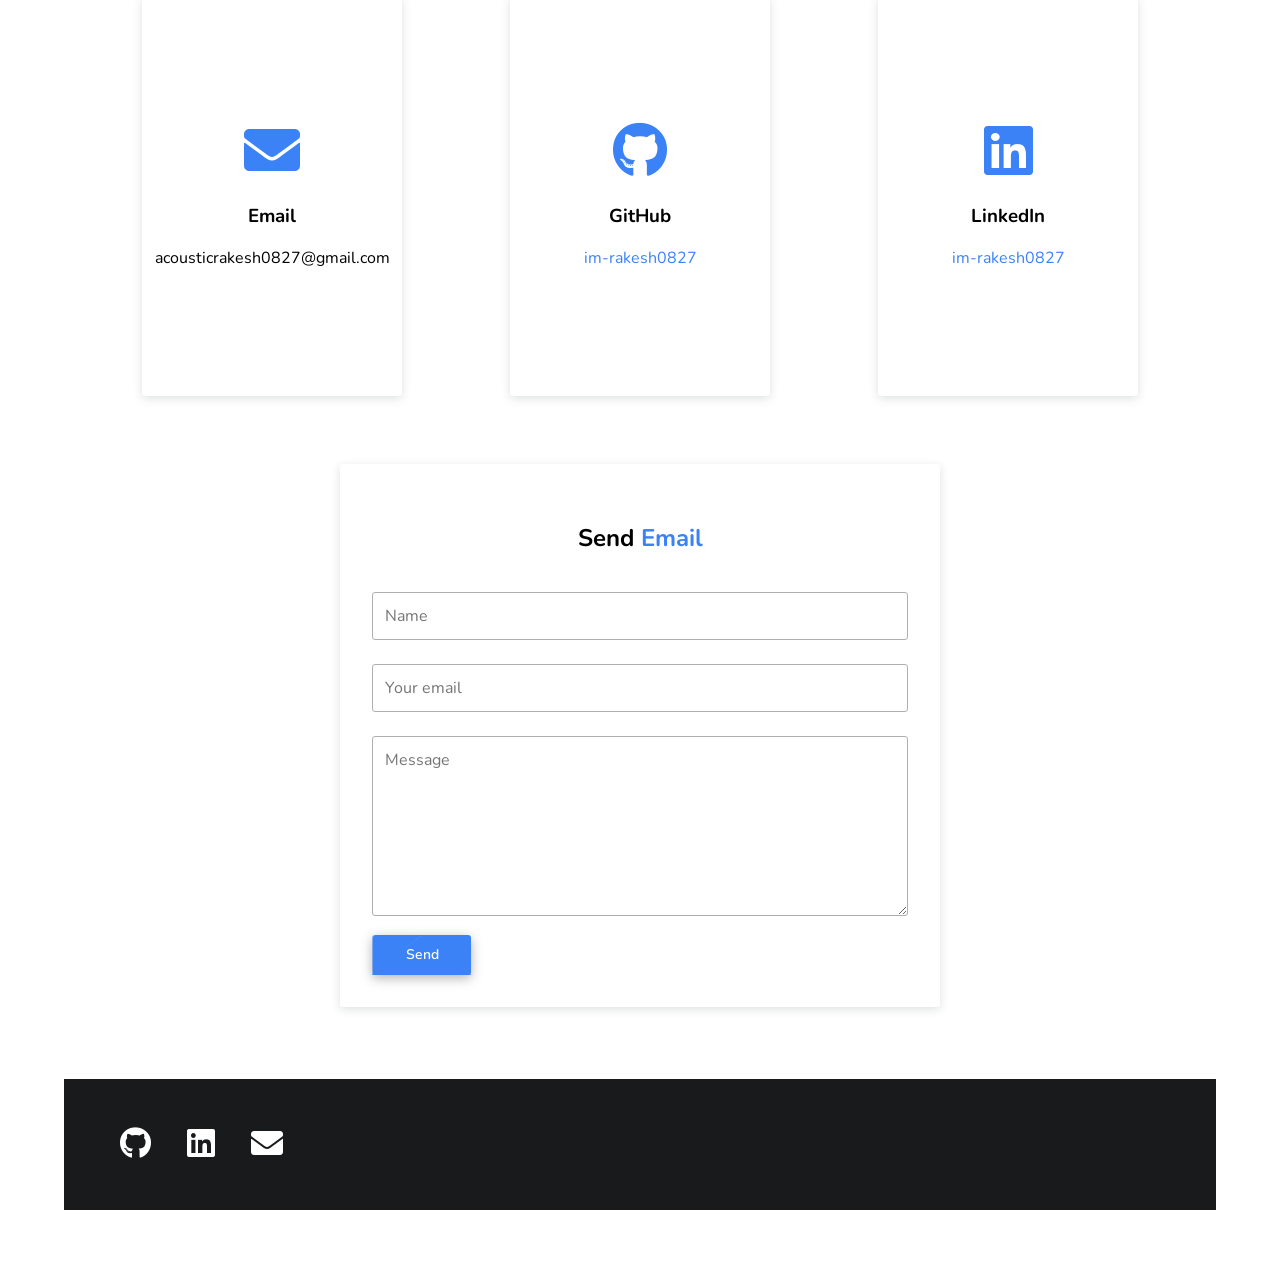
==== commit d58a8ccf: "This is the third portfolio commit" ====
--- a/index.html
+++ b/index.html
@@ -2,351 +2,397 @@
 <html lang="en">
 
 <head>
-    <meta charset="UTF-8">
-    <meta name="viewport" content="width=device-width, initial-scale=1.0">
-    <title>Portfolio</title>
-    <link href='https://unpkg.com/boxicons@2.1.4/css/boxicons.min.css' rel='stylesheet'>
-    <link href="https://cdnjs.cloudflare.com/ajax/libs/font-awesome/6.0.0-beta3/css/all.min.css" rel="stylesheet">
-    <link rel="stylesheet" href="style.css">
-    <script src="https://unpkg.com/@lottiefiles/lottie-player@latest/dist/lottie-player.js"></script>
+    <meta charset="UTF-8" />
+    <meta http-equiv="X-UA-Compatible" content="IE=edge" />
+    <meta name="viewport" content="width=device-width, initial-scale=1.0" />
+    <title>Rakesh Kumar | Software Developer</title>
+    <link rel="preconnect" href="https://fonts.googleapis.com">
+    <link rel="preconnect" href="https://fonts.gstatic.com" crossorigin>
+    <link href="https://fonts.googleapis.com/css2?family=Alfa+Slab+One&display=swap" rel="stylesheet">
+    <link rel="stylesheet" href="https://fonts.googleapis.com/css2?family=Nunito:wght@400;600;700&display=swap">
+    <link rel="stylesheet"
+        href="https://fonts.googleapis.com/css2?family=Alegreya:wght@400;600;700;800;900&display=swap">
+    <link rel="stylesheet" href="https://cdnjs.cloudflare.com/ajax/libs/font-awesome/5.15.3/css/all.min.css">
+    <link rel="stylesheet" href="https://cdnjs.cloudflare.com/ajax/libs/font-awesome/5.15.3/css/all.min.css"
+        integrity="sha512-iBBXm8fW90+nuLcSKlbmrPcLa0OT92xO1BIsZ+ywDWZCvqsWgccV3gFoRBv0z+8dLJgyAHIhR35VZc2oM/gI1w=="
+        crossorigin="anonymous" />
+    <link rel="stylesheet" href="https://unpkg.com/aos@next/dist/aos.css" />
+    <script src="https://code.iconify.design/1/1.0.7/iconify.min.js"></script>
+    <link rel="stylesheet" href="css/main.css" />
+    <script async src="https://www.googletagmanager.com/gtag/js?id=G-EBYB5MK388"></script>
+    <script>
+        window.dataLayer = window.dataLayer || [];
+        function gtag() { dataLayer.push(arguments); }
+        gtag('js', new Date());
+        gtag('config', 'G-EBYB5MK388');
+    </script>
 </head>
 
 <body>
-    <header class="header">
-        <a href="#" class="logo">Portfolio</a>
-        <i class='bx bx-menu' id="menu-icon"></i>
-        <nav class="navbar">
-            <a href="#home" class="active">Home</a>
-            <a href="#about">About</a>
-            <a href="#skills">Skills</a>
-            <a href="#projects">Projects</a>
-            <a href="#contact">Contact</a>
-            <button id="theme-toggle" class="btn">
-                <i class="fas fa-adjust"></i>
-            </button>
+    <!-- HEADER -->
+    <header id="header">
+        <div id="particles-js">
+            <nav id="nav" data-aos="fade-in">
+                <div class="container nav-container">
+                    <ul class="hide-for-mobile nav-links flex">
+                        <li>
+                            <a href="#projects" class="link"><i class="fas fa-code"></i> Projects</a>
+                        </li>
+                        <li>
+                            <a href="#skills" class="link"><i class="fas fa-tools"></i> Skills</a>
+                        </li>
+                        <li>
+                            <a href="#education" class="link"><i class="fas fa-user-graduate"></i> Education</a>
+                        </li>
+                        <li>
+                            <a href="#certifications" class="link"><i class="fas fa-shield-alt"></i> Certificates</a>
+                        </li>
+                        <li>
+                            <a href="#contact" class="link"><i class="fas fa-envelope"></i> Contact</a>
+                        </li>
+                    </ul>
+                </div>
+
+                <div class="mobile-menu hide-for-desktop">
+                    <div class="container">
+                        <div class="mobile-menu-links">
+                            <ul class="flex">
+                                <li>
+                                    <a href="#projects" class="link blue-hover">Projects</a>
+                                </li>
+                                <li>
+                                    <a href="#skills" class="link blue-hover">Skills</a>
+                                </li>
+                                <li>
+                                    <a href="#education" class="link blue-hover">Education</a>
+                                </li>
+                                <li>
+                                    <a href="#certifications" class="link"> Certificates</a>
+                                </li>
+                                <li>
+                                    <a href="#contact" class="link blue-hover">Contact</a>
+                                </li>
+                            </ul>
+                        </div>
+                    </div>
+
+                </div>
+        </div>
         </nav>
+
+        <!-- HERO -->
+        <div class="hero">
+            <div data-aos="fade-up">
+                <h1 class="h1">
+
+                    Hi, I'm <span class="main-font text-blue">Rakesh Kumar</span>
+                </h1>
+                <p class="student" id="student">
+                    I'm currently working on cutting-edge projects for Weitz & Luxenberg (W&L), NY, as part of my role
+                    at <a href="https://kavayahsolutions.com" class="blue-link-underline" target="_blank">Kavayah IT
+                        Solutions
+                        Pvt Ltd</a>
+                    I am involved in developing and optimizing mission-critical applications like Estates, Liens, and
+                    WisNext, focusing on
+                    delivering high-performing, user-centric software solutions that enhance operational efficiency.
+
+                </p>
+                <div class="hero-btns">
+                    <a href="#projects" class="btn-blue"><i class="fas fa-code"></i> Projects</a>
+                    <a href="https://github.com/im-rakesh0827" class="btn-blue-outline mx-1" id="projects-btn"
+                        target="_blank"><i class="fab fa-github"></i> Github</a>
+                </div>
+            </div>
+        </div>
+
+        <!-- SOCIAL LINKS -->
+        <div class="socials" data-aos="fade-in">
+            <ul>
+                <li class="bg-blue"><a href="https://www.linkedin.com/in/im-rakesh0827/" target="_blank"><span
+                            class="socials-text">LinkedIn</span> <i class="fab fa-linkedin fa-2x"></i></a></li>
+                <li class="bg-dark-grey"> <a href="https://github.com/im-rakesh0827" target="_blank"><span
+                            class="socials-text">GitHub</span><i class="fab fa-github fa-2x"></i></a>
+                </li>
+                <li class="bg-white"><a class="text-dark-grey" href="mailto:acousticrakesh0827@gmail.com"><span
+                            class="socials-text">Email</span><i class="fas fa-envelope fa-2x"></i></a></li>
+            </ul>
+        </div>
+        </div>
+
+        <div class="seperator-skew">
+            <svg x="0" y="0" viewBox="0 0 2560 100" preserveAspectRatio="none" version="1.1"
+                xmlns="http://www.w3.org/2000/svg">
+                <polygon class="fill-white" points="2560 0 2560 100 0 100"></polygon>
+            </svg>
+        </div>
+
     </header>
 
-    <section class="home" id="home">
-        <div class="home-content">
-            <h3>Hello , It's me</h3>
-            <h1>Rakesh Kumar</h1>
-            <h3>I'm a <span></span></h3>
-            <p>Software Developer(.NET) @Kavayah IT Solutions (Hyderabad, India)
-                <br>
-                <span style="font-style: italic;">Committed to Crafting Innovative Solutions.</span>
-            </p>
-            <div class="social-media">
-                <a href="https://github.com/im-rakesh0827" class="tooltip" target="_blank">
-                    <img src="images/github.png" alt="GitHub Icon" style="width: 30px; height: 30px;">
-                    <span class="tooltiptext">GitHub</span>
-                </a>
-
-                <a href="https://www.linkedin.com/in/im-rakesh0827/" class="tooltip" target="_blank">
-                    <img src="images/linkedin.png" alt="LinkedIn Icon" style="width: 30px; height: 30px;">
-                    <span class="tooltiptext">LinkedIn</span>
-                </a>
-
-                <a href="https://www.instagram.com/im_rakesh0827/" class="tooltip" target="_blank">
-                    <img src="images/instagram1.png" alt="Instagram Icon" style="width: 30px; height: 30px;">
-                    <span class="tooltiptext">Instagram</span>
-                </a>
-                <a href="https://medium.com/@im-rakesh0827" class="tooltip" target="_blank">
-                    <img src="images/medium.png" alt="Medium Icon" style="width: 30px; height: 30px;">
-                    <span class="tooltiptext">Medium</span>
-                </a>
-                <a href="https://fueler.io/im_rakesh0827" class="tooltip" target="_blank">
-                    <img src="images/global-network.png" alt="Fueler Icon" style="width: 30px; height: 30px;">
-                    <span class="tooltiptext">Fueler</span>
-                </a>
-                <a href="https://hashnode.com/@imrakesh0827" class="tooltip" target="_blank">
-                    <img src="images/network-2.png" alt="Hashnode Icon" style="width: 30px; height: 30px;">
-                    <span class="tooltiptext">Hashnode</span>
-                </a>
-                <a href="https://topmate.io/im_rakesh0827" class="tooltip" target="_blank">
-                    <img src="images/network.png" alt="Topmate Icon" style="width: 30px; height: 30px;">
-                    <span class="tooltiptext">Topmate</span>
-                </a>
+    <!-- PROJECTS -->
+    <section id="projects" class="projects">
+        <div class="container">
+            <h2 class="main-font">My<span class="text-blue main-font"> Projects</span></h2>
+            <div class="project-row" data-aos="fade-up">
+                <div class="project-left">
+                    <img src="img/Smart Learn Analytics.png" alt="">
+                </div>
+                <div class="project-right">
+                    <h3>Online Voting System</h3>
+                    <ul class="tech-stack-list">
+                        <p class="text-grey"><b>Made with: </b></p>
+                        <li><i class="fab fa-html5"></i></li>
+                        <li><span class="iconify" data-icon="logos:javascript" data-inline="false"></span></li>
+                        <li><i class="fab fa-css3-alt"></i></li>
+                        <li><span class="iconify" data-icon="logos:bootstrap" data-inline="false"></span></li>
+                        <li><span class="iconify" data-icon="logos:java" data-inline="false"></span></li>
+                        <li><span class="iconify" data-icon="logos:mysql" data-inline="false"></span></li>
+                    </ul>
+                    <p>
+                        Online Voting System is a web-based application developed using Java, MySQL, HTML, CSS, and
+                        JavaScript. It allows users to vote for their favorite candidate online. The system is secure
+                        and
+                        easy to use.It also provides real-time results and analytics.
+                    </p>
+                    <div class="project-links">
+                        <a href="https://github.com/im-rakesh0827" class="btn-blue-outline btn-small mx-1"
+                            target="_blank"> <i class="fab fa-github"></i>
+                            Code</a>
+                    </div>
+                </div>
             </div>
-            <a href="https://docs.google.com/document/d/1NTVc--xidicPKJguxmb0lHOscecm6MLZ/edit?usp=sharing&ouid=103065912875687167013&rtpof=true&sd=true"
-                class="btn" target="_blank" download
-                style="display: inline-flex; align-items: center; text-decoration: none;">
-                <span style="font-size: 16px; color: inherit; vertical-align: middle;">Download CV</span>
-                <img src="images/download-2.png" alt="Download Icon"
-                    style="width: 30px; height: 30px; margin-left: 10px; vertical-align: middle;">
+
+            <!-- SKILLS -->
+            <section id="skills" class="skills">
+                <div class="seperator-skew-top">
+                    <svg x="0" y="0" viewBox="0 0 2560 100" preserveAspectRatio="none" version="1.1"
+                        xmlns="http://www.w3.org/2000/svg">
+                        <polygon class="fill-white" points="2560 0 2560 100 0 100"></polygon>
+                    </svg>
+                </div>
+                <div class="container" data-aos="fade-in">
+                    <h2 class="text-white main-font">Technical <span class="text-blue main-font">Skills</span></h2>
+                    <ul class="skills-icons">
+                        <li><span class="iconify" data-icon="logos:python" data-inline="false" data-width="90px"
+                                data-height="90px"></span><span>Python</span></li>
+                        <li><span class="iconify" data-icon="logos:java" data-inline="false" data-width="90px"
+                                data-height="90px"></span><span>Java</span></li>
+                        <li><span class="iconify" data-icon="logos:mysql" data-inline="false" data-width="90px"
+                                data-height="90px"></span><span>MySQL</span></li>
+                        <li><span class="iconify" data-icon="vscode-icons:file-type-html" data-inline="false"
+                                data-width="90px" data-height="90px"></span><span>HTML</span></li>
+                        <li><span class="iconify" data-icon="vscode-icons:file-type-css" data-inline="false"
+                                data-width="90px" data-height="90px"></span><span>CSS</span></li>
+                        <li><span class="iconify" data-icon="logos:javascript" data-inline="false" data-width="90px"
+                                data-height="90px"></span><span>JavaScript</span></li>
+                        <li><span class="iconify" data-icon="logos:bootstrap" data-inline="false" data-width="90px"
+                                data-height="90px"></span><span>Bootstrap</span></li>
+                        <li><span class="iconify" data-icon="logos:git-icon" data-inline="false" data-width="90px"
+                                data-height="90px"></span><span>Git</span></li>
+                    </ul>
+                </div>
+
+                <div class="seperator-skew-bottom">
+                    <svg x="0" y="0" viewBox="0 0 2560 100" preserveAspectRatio="none" version="1.1"
+                        xmlns="http://www.w3.org/2000/svg">
+                        <polygon class="fill-white" points="2560 0 2560 100 0 100"></polygon>
+                    </svg>
+                </div>
+            </section>
+
+            <!-- Education -->
+            <section id="education" class="education">
+                <div class="container">
+                    <h2 class="main-font" data-aos="fade-in">My <span class="text-blue main-font">Education</span></h2>
+
+                    <div class="education-card" data-aos="zoom-in">
+                        <div class="education-card-column">
+                            <div class="card-column-image">
+                                <img src="img/gvp.png" alt="">
+                            </div>
+
+                            <div class="card-column-large">
+                                <!-- <h4 class="education-year">2022</h4> -->
+                                <h4>Sershah Engineering College, Sasaram (2018 - 2022)</h4>
+                                <p>CGPA: 7.57 / 10</p>
+                                <ul>
+                                    <li>Major in computer science</li>
+                                    <ul>
+                                        <li>Network Security</li>
+                                        <li>Computer Networks</li>
+                                        <li>Operating Systems</li>
+                                        <li>Data Structures & Algoritms</li>
+                                    </ul>
+                                </ul>
+                            </div>
+                        </div>
+                    </div>
+                    <div class="education-card" data-aos="zoom-in">
+                        <div class="education-card-column">
+                            <div class="card-column-image">
+                                <img src="img/tjc.png" alt="">
+                            </div>
+
+                            <div class="card-column-large">
+                                <h4>MLSM College, Darbhanaga (2015 - 2018)</h4>
+                                <p>55%</p>
+                                <ul>
+                                    <li>Intermediate</li>
+                                    <ul>
+                                        <li>Mathematics</li>
+                                        <li>Physics</li>
+                                        <li>Chemistry</li>
+                                    </ul>
+                                </ul>
+                            </div>
+                        </div>
+                    </div>
+                    <div class="education-card" data-aos="zoom-in">
+                        <div class="education-card-column">
+                            <div class="card-column-image">
+                                <img src="img/bem.png" alt="">
+                            </div>
+
+                            <div class="card-column-large">
+                                <h4>Gyan Bharti Public School, Darbhanaga - (2011-2015)</h4>
+                                <p>CGPA: 8 / 10</p>
+                                <ul>
+                                    <li>High School</li>
+                                </ul>
+                            </div>
+                        </div>
+                    </div>
+                </div>
+            </section>
+            <section id="certifications">
+                <h2 class="main-font" data-aos="fade-in">My <span class="text-blue main-font">Certifications</span></h2>
+                <div class="certificate-container" data-aos="zoom-in">
+                    <div class="card"
+                        onclick="window.open('https://www.hackerrank.com/certificates/iframe/c8a0303f0122')"
+                        data-aos="zoom-in">
+                        <img src="#" alt="Badge 2" class="badge-img">
+                        <div class="badge-name">Problem Solving - HackerRank</div>
+                    </div>
+
+                </div>
+            </section>
+            <!-- CONTACT -->
+            <section id="contact" class="contact">
+                <div class="container">
+                    <h2 class="section-title main-font" data-aos="fade-in">Contact <span
+                            class="text-blue main-font">Me</span></h2>
+                    <div class="card-container">
+                        <div class="card" data-aos="fade-in">
+                            <i class="fas fa-envelope"></i>
+                            <h3>Email</h3>
+                            <p>acousticrakesh0827@gmail.com</p>
+                        </div>
+                        <div class="card" data-aos="fade-in" data-aos-delay="100">
+                            <i class="fab fa-github"></i>
+                            <h3>GitHub</h3>
+                            <a href="https://github.com/im-rakesh0827" class="text-blue"
+                                target="_blank">im-rakesh0827</a>
+                        </div>
+                        <div class="card" data-aos="fade-in" data-aos-delay="200">
+                            <i class="fab fa-linkedin"></i>
+                            <h3>LinkedIn</h3>
+                            <a href="https://www.linkedin.com/in/im-rakesh0827/" class="text-blue"
+                                target="_blank">im-rakesh0827</a>
+                        </div>
+                    </div>
+
+                    <form id="contact-form" data-aos="zoom-in" data-aos-delay="300"
+                        action="https://formspree.io/f/mwkgnnqq" method="POST">
+                        <h2 class="main-font">Send <span class="text-blue main-font">Email</span></h2>
+
+                        <div class="form-group">
+                            <input type="text" id="name" name="name" placeholder="Name" required>
+                        </div>
+
+                        <div class="form-group">
+                            <input type="email" id="email" name="email" placeholder="Your email" required>
+                        </div>
+
+                        <div class="form-group">
+                            <textarea name="message" id="message" rows="7" placeholder="Message" required></textarea>
+                        </div>
+
+                        <button type="submit" class="btn-email">
+                            <span class="default">Send</span>
+                            <span class="success">
+                                <svg viewBox="0 0 16 16">
+                                    <polyline points="3.75 9 7 12 13 5"></polyline>
+                                </svg>Sent
+                            </span>
+                            <svg class="trails" viewBox="0 0 33 64">
+                                <path d="M26,4 C28,13.3333333 29,22.6666667 29,32 C29,41.3333333 28,50.6666667 26,60">
+                                </path>
+                                <path d="M6,4 C8,13.3333333 9,22.6666667 9,32 C9,41.3333333 8,50.6666667 6,60"></path>
+                            </svg>
+                            <div class="plane">
+                                <div class="left"></div>
+                                <div class="right"></div>
+                            </div>
+                        </button>
+                        <div id="status"></div>
+                    </form>
+                </div>
+            </section>
+
+            <footer id="footer" class="footer">
+                <div class="container">
+                    <div class="footer-flex">
+                        <!-- <img src="/img/logo.png" alt="logo" id="logo-footer"> -->
+
+                        <div class="footer-icon-links">
+                            <a href="https://github.com/im-rakesh0827" target="_blank"><i
+                                    class="fab fa-github fa-2x"></i></a>
+                            <a href="https://www.linkedin.com/in/im-rakesh0827/" target="_blank"><i
+                                    class="fab fa-linkedin fa-2x"></i></a>
+                            <a href="mailto:acousticrakeshk0827@gmail.com"><i class="fas fa-envelope fa-2x"></i></a>
+                        </div>
+                    </div>
+                </div>
+            </footer>
+
+            <!-- Back to top button in corner -->
+            <a id="backToTopBtn" class="btn-blue">
+                <i class="fa fa-chevron-up"></i>
             </a>
-        </div>
-        <div class="home-img">
-            <lottie-player src="https://assets2.lottiefiles.com/packages/lf20_touohxv0.json" background="transparent"
-                speed="0.5" style="width: 400px; height:400px; margin-left: 15em;" loop autoplay>
-            </lottie-player>
-        </div>
-    </section>
-    <section class="about" id="about">
-        <div class="about-img">
-            <img id="profileImage" src="images/img1.jpg" alt="" style="height: 600px; width: auto;">
-        </div>
-
-        <div class="about-content">
-            <h2 class="heading">About <span>Me</span></h2>
-            <h3>Software Developer | <a href="https://kavayahsolutions.com"><span>@Kavayah IT Solutions Pvt
-                        Ltd</span></a></h3>
-            <p style="font-size: 20px;">
-                As a dedicated .NET Software Developer, I am passionate about building robust, scalable, and
-                high-performing
-                applications that solve real-world problems with a strong foundation in C#, ASP.NET, and .NET Core, MVC.
-                <br>
-                Key Skills : C#, ASP.NET, ADO.NET, .NET Core, Blazor Framework, HTML, CSS, JavaScript, MSSQL Server,
-                Entity Framework, etc
-                <br>
-                Developing dynamic web applications, RESTFul APIs, and microservices.
-                I am always on the lookout for new challenges and opportunities to apply my skills in innovative ways.
-                <br />
-            </p>
-            <a href="#" class="btn">Read More</a>
-        </div>
-    </section>
-    <section class="skills" id="skills">
-        <h2 class="heading">My <span>Skills</span></h2>
-        <div class="skills-container">
-            <div class="skills-box">
-                <i class='bx bx-code'></i>
-                <h3>Languages & Framework</h3>
-                <ul>
-                    <li>C++, C# , Python</li>
-                    <li>HTML,CSS,JS</li>
-                    <li>.NET</li>
-                    <li>.NET Core</li>
-                    <li>REST API</li>
-                </ul>
-            </div>
-            <div class="skills-box">
-                <i class='bx bx-book'></i>
-                <h3>Other Libraries/Frameworks</h3>
-                <ul>
-                    <li>Blazor</li>
-                    <li>React</li>
-                    <br />
-                </ul>
-            </div>
-            <div class="skills-box">
-                <i class='bx bxs-edit-alt'></i>
-                <h3>Technologies and Tools</h3>
-                <ul>
-                    <li>Visual Studio</li>
-                    <li>VS Code </li>
-                    <li>MSSQL Server</li>
-                    <br />
-                </ul>
-            </div>
-        </div>
-    </section>
-
-    <section class="projects" id="projects">
-        <h2 class="heading">My <span>Projects</span></h2>
-        <div class="project-container">
-            <div class="project-box">
-                <img src="images/img2.jpg" alt="">
-                <div class="project-layer">
-                    <h4>Book Management System</h4>
-                    <p>
-                        Waiting....
-                    </p>
-                    <a href="https://github.com/im-rakesh0827"><i class='bx bx-link-external'></i></a>
-                </div>
-            </div>
-            <div class="project-box">
-                <img src="images/img6.jpg" alt="">
-                <div class="project-layer">
-                    <h4>Parking Booking System</h4>
-                    <p>
-                        Waiting....
-                    </p>
-                    <a href="https://github.com/im-rakesh0827"><i class='bx bx-link-external'></i></a>
-                </div>
-            </div>
-            <div class="project-box">
-                <img src="images/img3.jpg" alt="">
-                <div class="project-layer">
-                    <h4>Music Application / Spotify Clone</h4>
-                    <p>
-                        Waiting....
-                    </p>
-                    <a href="https://github.com/im-rakesh0827"><i class='bx bx-link-external'></i></a>
-                </div>
-            </div>
-        </div>
-    </section>
-
-    <section class="contact" id="contact">
-        <h2 class="heading">Contact <span>Me!</span></h2>
-        <form id="contact-form">
-            <div class="input-box">
-                <input type="text" id="fullName" placeholder="Full Name" required>
-                <input type="email" id="email" placeholder="Email Address" required>
-            </div>
-            <div class="input-box">
-                <input type="number" id="mobileNumber" placeholder="Mobile Number" pattern="[0-9]*">
-                <input type="text" id="emailSubject" placeholder="Email Subject">
-            </div>
-            <textarea id="message" cols="30" rows="10" placeholder="Your Message" required></textarea>
-            <input type="submit" value="Send Message" class="btn">
-        </form>
-    </section>
-    <section class="education-experience" id="education-experience">
-        <h2 class="heading">Education & <span>Experience</span></h2>
-        <div class="container">
-            <div class="education">
-                <h3>Education</h3>
-                <div class="progress">
-                    <h4>Bachelor of Technology (B.Tech)</h4>
-                    <div class="progress-bar">
-                        <div class="progress-fill" style="width: 90%;"></div>
-                    </div>
-                    <span>90%</span>
-                </div>
-                <div class="progress">
-                    <h4>Higher Secondary</h4>
-                    <div class="progress-bar">
-                        <div class="progress-fill" style="width: 85%;"></div>
-                    </div>
-                    <span>85%</span>
-                </div>
-                <div class="progress">
-                    <h4>Secondary Education</h4>
-                    <div class="progress-bar">
-                        <div class="progress-fill" style="width: 95%;"></div>
-                    </div>
-                    <span>95%</span>
-                </div>
-            </div>
-
-            <div class="experience">
-                <h3>Experience</h3>
-                <div class="progress">
-                    <h4>Software Developer @ Kavayah IT Solutions</h4>
-                    <div class="progress-bar">
-                        <div class="progress-fill" style="width: 80%;"></div>
-                    </div>
-                    <span>2 Years</span>
-                </div>
-                <div class="progress">
-                    <h4>Intern @ Tech Solutions</h4>
-                    <div class="progress-bar">
-                        <div class="progress-fill" style="width: 60%;"></div>
-                    </div>
-                    <span>6 Months</span>
-                </div>
-                <div class="progress">
-                    <h4>Freelancer</h4>
-                    <div class="progress-bar">
-                        <div class="progress-fill" style="width: 70%;"></div>
-                    </div>
-                    <span>1 Year</span>
-                </div>
-            </div>
-        </div>
-    </section>
-
-
-
-    <!-- <section class="education-experience" id="education-experience">
-        <h2 class="heading">Education & <span>Experience</span></h2>
-        <div class="container">
-            <div class="education">
-                <h3>Education</h3>
-                <div class="progress">
-                    <h4>Bachelor of Technology (B.Tech)</h4>
-                    <div class="progress-bar">
-                        <div class="progress-fill" style="width: 90%;"></div>
-                    </div>
-                    <span>90%</span>
-                </div>
-                <div class="progress">
-                    <h4>Higher Secondary</h4>
-                    <div class="progress-bar">
-                        <div class="progress-fill" style="width: 85%;"></div>
-                    </div>
-                    <span>85%</span>
-                </div>
-                <div class="progress">
-                    <h4>Secondary Education</h4>
-                    <div class="progress-bar">
-                        <div class="progress-fill" style="width: 95%;"></div>
-                    </div>
-                    <span>95%</span>
-                </div>
-            </div>
-    
-            <div class="experience">
-                <h3>Experience</h3>
-                <div class="progress">
-                    <h4>Software Developer @ Kavayah IT Solutions</h4>
-                    <div class="progress-bar">
-                        <div class="progress-fill" style="width: 80%;"></div>
-                    </div>
-                    <span>2 Years</span>
-                </div>
-                <div class="progress">
-                    <h4>Intern @ Tech Solutions</h4>
-                    <div class="progress-bar">
-                        <div class="progress-fill" style="width: 60%;"></div>
-                    </div>
-                    <span>6 Months</span>
-                </div>
-                <div class="progress">
-                    <h4>Freelancer</h4>
-                    <div class="progress-bar">
-                        <div class="progress-fill" style="width: 70%;"></div>
-                    </div>
-                    <span>1 Year</span>
-                </div>
-            </div>
-        </div>
-    </section> -->
-
-
-    <script src="https://unpkg.com/scrollreveal"></script>
-    <!--<script src="https://cdn.jsdelivr.net/npm/typed.js@2.0.12"></script>-->
-    <script src="index.js"></script>
-
-
-    <script src="https://topmate-embed.s3.ap-south-1.amazonaws.com/v1/topmate-embed.js"
-        user-profile="https://topmate.io/embed/profile/im_rakesh0827?theme=E18C45"
-        btn-style='{"backgroundColor":"#000","color":"#fff","border":"1px solid #000"}' embed-version="v1"
-        button-text="Let's Connect" position-right="30px" position-bottom="30px" custom-padding="0px"
-        custom-font-size="16px" custom-font-weight="500" custom-width="200px" async="" defer="">
-        </script>
-
-
-    <script>
-        const themeToggle = document.getElementById('theme-toggle');
-        const body = document.body;
-        const themeIcon = themeToggle.querySelector('i');
-
-        themeToggle.addEventListener('click', () => {
-            if (body.classList.contains('light-theme')) {
-                body.classList.remove('light-theme');
-                body.classList.add('dark-theme');
-                themeIcon.className = 'fas fa-moon'; // Update to moon icon
-            } else {
-                body.classList.remove('dark-theme');
-                body.classList.add('light-theme');
-                themeIcon.className = 'fas fa-sun'; // Update to sun icon
-            }
-            localStorage.setItem('theme', body.className);
-        });
-        const savedTheme = localStorage.getItem('theme');
-        if (savedTheme) {
-            body.className = savedTheme;
-            if (savedTheme === 'light-theme') {
-                themeIcon.className = 'fas fa-sun';
-            } else {
-                themeIcon.className = 'fas fa-moon';
-            }
-        }
-    </script>
-    
+            <script src="https://code.iconify.design/1/1.0.7/iconify.min.js"></script>
+            <!-- jQuery -->
+            <script src="https://ajax.googleapis.com/ajax/libs/jquery/3.5.1/jquery.min.js"></script>
+
+            <!-- Particles.js for hero section -->
+            <script src="https://cdnjs.cloudflare.com/ajax/libs/particles.js/2.0.0/particles.min.js"
+                integrity="sha512-Kef5sc7gfTacR7TZKelcrRs15ipf7+t+n7Zh6mKNJbmW+/RRdCW9nwfLn4YX0s2nO6Kv5Y2ChqgIakaC6PW09A=="
+                crossorigin="anonymous" referrerpolicy="no-referrer"></script>
+
+            <!-- GSAP animations -->
+            <script src="https://cdnjs.cloudflare.com/ajax/libs/gsap/3.6.1/gsap.min.js"></script>
+
+            <script>
+                particlesJS.load('particles-js', './particles.json', function () {
+                    console.log("particles.json loaded...")
+                })
+
+                particlesJS.load('skills', './particles.json', function () {
+                    console.log("particles.json loaded...")
+                })
+
+                particlesJS.load('footer', './particles.json', function () {
+                    console.log("particles.json loaded...")
+                })
+
+                particlesJS.load()
+            </script>
+
+            <script defer src="js/app.js"></script>
+
+            <!-- AOS Animations -->
+            <script src="https://unpkg.com/aos@next/dist/aos.js"></script>
+            <script>
+                AOS.init();
+            </script>
 
 </body>
 
--- a/css/main.css
+++ b/css/main.css
@@ -0,0 +1,1233 @@
+html {
+    scroll-behavior: smooth;
+}
+
+* {
+    margin: 0;
+    padding: 0;
+    box-sizing: border-box;
+    font-family: "Nunito", sans-serif;
+}
+
+body {
+    padding: 0;
+    line-height: 1.5;
+    background: #181a1b;
+}
+
+body .noscroll {
+    overflow-x: hidden;
+}
+
+a {
+    text-decoration: none;
+    color: white;
+}
+
+.main-font {
+    font-family: "Nunito", sans-serif;
+}
+
+.text-center {
+    text-align: center;
+}
+
+.my-1 {
+    margin: 1rem 0;
+}
+
+.mx-1 {
+    margin: 0 0.5rem;
+}
+
+.h-100 {
+    height: 100%;
+}
+
+.container {
+    max-width: 1200px;
+    padding: 1.5rem 1.5rem;
+    margin: auto;
+    overflow: hidden;
+    transition: all 0.3s ease;
+}
+
+.text-blue {
+    color: #3b82f6;
+}
+
+.text-white {
+    color: white;
+}
+
+.text-grey {
+    color: grey;
+}
+
+.text-dark-grey {
+    color: #2e3031;
+}
+
+.bg-blue {
+    background-color: #3b82f6;
+}
+
+.bg-dark-grey {
+    background-color: #2e3031;
+}
+
+.bg-white {
+    background-color: white;
+}
+
+.btn-blue-outline,
+.btn-dark,
+.btn-blue,
+.btn {
+    display: inline-block;
+    padding: 0.8rem 1.5rem;
+    transition: all 0.3s;
+    border-radius: 3px;
+    border: none;
+    cursor: pointer;
+}
+
+.btn-blue {
+    color: white;
+    background-color: #3b82f6;
+    border: 2px solid #3b82f6;
+}
+
+.btn-dark {
+    color: white;
+    background-color: #181a1b;
+}
+
+.btn-blue-outline {
+    color: #3b82f6;
+    background-color: transparent;
+    border: 2px solid #3b82f6;
+}
+
+.btn-blue:hover {
+    transition: all 0.3s ease;
+    background: #0b63f3;
+    border: 2px solid #0b63f3;
+}
+
+.btn-blue-outline:hover {
+    color: white;
+    background-color: #3b82f6;
+}
+
+.btn-small {
+    padding: 0.5rem 1rem;
+}
+
+#backToTopBtn {
+    position: fixed;
+    right: 20px;
+    bottom: 20px;
+    padding: 0.5rem 0.9rem;
+    opacity: 0;
+    visibility: hidden;
+    z-index: 1000;
+}
+
+#backToTopBtn.show {
+    opacity: 1;
+    visibility: visible;
+}
+
+.section-subtext {
+    text-align: center;
+    margin-top: 2rem;
+    margin-bottom: 3rem;
+}
+
+.btn-email {
+    --primary: #3b82f6;
+    --primary-dark: #0455d8;
+    --primary-darkest: #013281;
+    --shadow: rgba(0, 0, 0, 0.3);
+    --text: #fff;
+    --text-opacity: 1;
+    --success: #3b82f6;
+    --success-x: -12;
+    --success-stroke: 14;
+    --success-opacity: 0;
+    --border-radius: 3;
+    --overflow: hidden;
+    --x: 0;
+    --y: 0;
+    --rotate: 0;
+    --plane-x: 0;
+    --plane-y: 0;
+    --plane-opacity: 1;
+    --trails: rgba(59, 130, 246, 0.15);
+    --trails-stroke: 57;
+    --left-wing-background: var(--primary);
+    --left-wing-first-x: 0;
+    --left-wing-first-y: 0;
+    --left-wing-second-x: 50;
+    --left-wing-second-y: 0;
+    --left-wing-third-x: 0;
+    --left-wing-third-y: 100;
+    --left-body-background: var(--primary);
+    --left-body-first-x: 51;
+    --left-body-first-y: 0;
+    --left-body-second-x: 51;
+    --left-body-second-y: 100;
+    --left-body-third-x: 0;
+    --left-body-third-y: 100;
+    --right-wing-background: var(--primary);
+    --right-wing-first-x: 49;
+    --right-wing-first-y: 0;
+    --right-wing-second-x: 100;
+    --right-wing-second-y: 0;
+    --right-wing-third-x: 100;
+    --right-wing-third-y: 100;
+    --right-body-background: var(--primary);
+    --right-body-first-x: 49;
+    --right-body-first-y: 0;
+    --right-body-second-x: 49;
+    --right-body-second-y: 100;
+    --right-body-third-x: 100;
+    --right-body-third-y: 100;
+    display: block;
+    cursor: pointer;
+    position: relative;
+    border: 0;
+    padding: 8px 0;
+    min-width: 100px;
+    text-align: center;
+    margin: 0;
+    line-height: 24px;
+    font-family: inherit;
+    font-weight: 600;
+    font-size: 14px;
+    background: none;
+    outline: none;
+    color: var(--text);
+    -webkit-appearance: none;
+    -webkit-tap-highlight-color: transparent;
+}
+
+.btn-email .plane,
+.btn-email .trails {
+    pointer-events: none;
+    position: absolute;
+}
+
+.btn-email .plane {
+    left: 0;
+    top: 0;
+    right: 0;
+    bottom: 0;
+    filter: drop-shadow(0 3px 6px var(--shadow));
+    transform: translate(calc(var(--x) * 1px), calc(var(--y) * 1px)) rotate(calc(var(--rotate) * 1deg)) translateZ(0);
+}
+
+.btn-email .plane .left,
+.btn-email .plane .right {
+    position: absolute;
+    left: 0;
+    top: 0;
+    right: 0;
+    bottom: 0;
+    opacity: var(--plane-opacity);
+    transform: translate(calc(var(--plane-x) * 1px), calc(var(--plane-y) * 1px)) translateZ(0);
+}
+
+.btn-email .plane .left:before,
+.btn-email .plane .left:after,
+.btn-email .plane .right:before,
+.btn-email .plane .right:after {
+    content: "";
+    position: absolute;
+    left: 0;
+    top: 0;
+    right: 0;
+    bottom: 0;
+    border-radius: calc(var(--border-radius) * 1px);
+    transform: translate(var(--part-x, 0.4%), var(--part-y, 0)) translateZ(0);
+    z-index: var(--z-index, 2);
+    background: var(--background, var(--left-wing-background));
+    clip-path: polygon(calc(var(--first-x, var(--left-wing-first-x)) * 1%) calc(var(--first-y, var(--left-wing-first-y)) * 1%), calc(var(--second-x, var(--left-wing-second-x)) * 1%) calc(var(--second-y, var(--left-wing-second-y)) * 1%), calc(var(--third-x, var(--left-wing-third-x)) * 1%) calc(var(--third-y, var(--left-wing-third-y)) * 1%));
+}
+
+.btn-email .plane .left:after {
+    --part-x: -1%;
+    --z-index: 1;
+    --background: var(--left-body-background);
+    --first-x: var(--left-body-first-x);
+    --first-y: var(--left-body-first-y);
+    --second-x: var(--left-body-second-x);
+    --second-y: var(--left-body-second-y);
+    --third-x: var(--left-body-third-x);
+    --third-y: var(--left-body-third-y);
+}
+
+.btn-email .plane .right:before {
+    --part-x: -1%;
+    --z-index: 2;
+    --background: var(--right-wing-background);
+    --first-x: var(--right-wing-first-x);
+    --first-y: var(--right-wing-first-y);
+    --second-x: var(--right-wing-second-x);
+    --second-y: var(--right-wing-second-y);
+    --third-x: var(--right-wing-third-x);
+    --third-y: var(--right-wing-third-y);
+}
+
+.btn-email .plane .right:after {
+    --part-x: 0;
+    --z-index: 1;
+    --background: var(--right-body-background);
+    --first-x: var(--right-body-first-x);
+    --first-y: var(--right-body-first-y);
+    --second-x: var(--right-body-second-x);
+    --second-y: var(--right-body-second-y);
+    --third-x: var(--right-body-third-x);
+    --third-y: var(--right-body-third-y);
+}
+
+.btn-email .trails {
+    display: block;
+    width: 33px;
+    height: 64px;
+    top: -4px;
+    left: 16px;
+    fill: none;
+    stroke: var(--trails);
+    stroke-linecap: round;
+    stroke-width: 2;
+    stroke-dasharray: 57px;
+    stroke-dashoffset: calc(var(--trails-stroke) * 1px);
+    transform: rotate(68deg) translateZ(0);
+}
+
+.btn-email span {
+    display: block;
+    position: relative;
+    z-index: 4;
+    opacity: var(--text-opacity);
+}
+
+.btn-email span.success {
+    z-index: 0;
+    position: absolute;
+    left: 0;
+    right: 0;
+    top: 8px;
+    transform: translateX(calc(var(--success-x) * 1px)) translateZ(0);
+    opacity: var(--success-opacity);
+    color: var(--success);
+}
+
+.btn-email span.success svg {
+    display: inline-block;
+    vertical-align: top;
+    width: 16px;
+    height: 16px;
+    margin: 4px 8px 0 0;
+    fill: none;
+    stroke-width: 2;
+    stroke-linecap: round;
+    stroke-linejoin: round;
+    stroke-dasharray: 14px;
+    stroke: var(--success);
+    stroke-dashoffset: calc(var(--success-stroke) * 1px);
+}
+
+.blue-link-underline {
+    color: #0b63f3;
+    border-bottom: 1px solid #0b63f3;
+}
+
+.flex {
+    display: flex;
+}
+
+.white-image {
+    filter: brightness(0) invert(1);
+}
+
+@media screen and (max-width: 999px) {
+    .hide-for-mobile {
+        display: none;
+    }
+}
+
+@media screen and (min-width: 1000px) {
+    .hide-for-desktop {
+        display: none;
+    }
+}
+
+header {
+    background: #181a1b;
+    background-size: cover;
+    min-height: 80vh;
+    position: relative;
+}
+
+header #particles-js {
+    height: 80vh;
+    position: relative;
+}
+
+header #particles-js canvas {
+    position: absolute;
+    top: 0;
+    left: 0;
+    bottom: 0;
+    width: 100%;
+    height: 100%;
+}
+
+header nav {
+    width: 100%;
+}
+
+header nav .nav-container {
+    position: relative;
+    display: flex;
+    justify-content: space-between;
+}
+
+header nav .nav-container #logo {
+    margin: auto 0;
+    z-index: 10;
+}
+
+header nav .nav-container #logo img {
+    width: 250px;
+}
+
+header nav .nav-container .nav-links {
+    z-index: 1000;
+}
+
+header nav .nav-container .nav-links li {
+    list-style: none;
+    display: flex;
+    flex-direction: row;
+    align-items: center;
+    margin-left: 2rem;
+}
+
+header nav .nav-container .nav-links a {
+    text-decoration: none;
+    letter-spacing: 2px;
+    color: white;
+}
+
+header nav .nav-container .nav-links .link::after {
+    content: "";
+    position: relative;
+    display: block;
+    width: 0%;
+    height: 2px;
+    top: 3px;
+    margin: auto;
+    background: #3b82f6;
+    transition: width 0.3s ease;
+}
+
+header nav .nav-container .nav-links .link:hover::after {
+    width: 100%;
+}
+
+header nav .mobile-menu {
+    position: relative;
+    z-index: 1000;
+}
+
+header nav .mobile-menu .container {
+    padding-top: 0;
+}
+
+header nav .mobile-menu .container .mobile-menu-links ul {
+    justify-content: center;
+    align-items: center;
+    list-style-type: none;
+}
+
+header nav .mobile-menu .container .mobile-menu-links ul li {
+    margin: 0rem 1rem;
+}
+
+header nav .mobile-menu .container .mobile-menu-links ul .link::after {
+    content: "";
+    position: relative;
+    display: block;
+    width: 0;
+    height: 2px;
+    top: 3px;
+    margin: auto;
+    background: #3b82f6;
+    transition: width 0.3s ease;
+}
+
+header nav .mobile-menu .container .mobile-menu-links ul .link:hover::after {
+    width: 100%;
+}
+
+header .hero {
+    z-index: 5;
+    position: absolute;
+    top: 50%;
+    left: 50%;
+    transform: translate(-50%, -50%);
+}
+
+header .hero h1,
+header .hero p {
+    color: white;
+}
+
+header .hero h1,
+header .hero h2 span {
+    letter-spacing: 2px;
+    white-space: nowrap;
+    text-align: center;
+    font-size: clamp(2rem, 5vw, 4rem);
+    font-weight: bold;
+}
+
+header .hero p {
+    color: #dcdcdc;
+    line-height: 1.6;
+    font-size: clamp(1.25rem, 2vw, 1.5rem);
+    text-align: center;
+    max-width: 800px;
+    margin: 0 auto;
+    padding: 0.5rem;
+}
+
+header .hero p .blue-link-underline {
+    color: #3783ff;
+}
+
+header .hero .hero-btns {
+    white-space: nowrap;
+    text-align: center;
+    margin-top: 1rem;
+}
+
+header .socials {
+    position: absolute;
+    bottom: 40%;
+    left: -125px;
+    z-index: 10;
+}
+
+header .socials ul {
+    display: flex;
+    flex-direction: column;
+    align-items: flex-end;
+}
+
+header .socials ul li {
+    transition: 0.3s;
+    width: 100%;
+    display: flex;
+    justify-content: end;
+    font-size: 1.5rem;
+    width: 100%;
+    height: 100%;
+}
+
+header .socials ul li a {
+    text-align: right;
+    height: 100%;
+    width: 100%;
+    padding: 15px 20px;
+}
+
+header .socials ul li a i {
+    font-size: 1.75rem;
+    margin-left: 1.5rem;
+}
+
+header .socials ul li:hover {
+    transform: translateX(115px);
+}
+
+header .scroll-btn-container {
+    position: absolute;
+    width: 100%;
+    background: red;
+    bottom: 150px;
+}
+
+header .scroll-btn-container div {
+    display: flex;
+    justify-content: center;
+    width: 100%;
+}
+
+header .scroll-btn-container div a {
+    display: flex;
+    flex-direction: column;
+    justify-content: space-between;
+}
+
+header .scroll-btn-container div a span {
+    display: block;
+    height: 20px;
+    width: 20px;
+    border-bottom: 2px solid #3b82f6;
+    border-right: 2px solid #3b82f6;
+    transform: rotate(45deg);
+    margin: -20px 0;
+    animation: animate 2s infinite;
+}
+
+header .scroll-btn-container div a span:nth-child(2) {
+    animation-delay: -0.2s;
+}
+
+header .scroll-btn-container div a span:nth-child(3) {
+    animation-delay: -0.4s;
+}
+
+@keyframes animate {
+    0% {
+        opacity: 0;
+        transform: rotate(45deg) translate(-20px, -20px);
+    }
+
+    50% {
+        opacity: 1;
+    }
+
+    100% {
+        opacity: 0;
+        transform: rotate(45deg) translate(20px, 20px);
+    }
+}
+
+header .seperator-skew {
+    position: absolute;
+    bottom: 0;
+    left: 0;
+    right: 0;
+    height: 150px;
+    width: 100%;
+    overflow: hidden;
+}
+
+header .seperator-skew svg {
+    position: absolute;
+    bottom: 0;
+}
+
+header .seperator-skew svg .fill-white {
+    fill: white;
+}
+
+@media screen and (max-width: 999px) {
+    header nav .container {
+        padding-bottom: 0.75rem;
+    }
+
+    header nav .nav-container {
+        justify-content: center;
+    }
+
+    header .hero {
+        top: 55%;
+    }
+
+    header .socials {
+        display: none;
+    }
+}
+
+@media screen and (max-width: 768px) {
+    .hero {
+        width: 90%;
+    }
+
+    header nav .nav-container #logo img {
+        width: 200px;
+    }
+}
+
+@media screen and (max-width: 500px) {
+    header nav .nav-container #logo {
+        font-size: 1.5rem;
+    }
+
+    header nav .mobile-menu .container .mobile-menu-links ul li {
+        margin: 0 0.5rem;
+    }
+
+    header .hero span {
+        max-width: 100%;
+    }
+
+    header .hero p {
+        width: 100%;
+    }
+}
+
+@media screen and (min-height: 900px) {
+    header {
+        min-height: 70vh;
+    }
+
+    header #particles-js {
+        height: 70vh;
+    }
+}
+
+.projects {
+    background: white;
+    padding: 3rem 0;
+}
+
+.projects h2,
+.projects h2 span {
+    text-align: center;
+    margin-bottom: 3rem;
+    font-weight: bold;
+}
+
+.projects .project-row {
+    display: flex;
+    margin-bottom: 3rem;
+}
+
+.projects .project-row .project-left {
+    width: 50%;
+    margin-right: 2rem;
+}
+
+.projects .project-row .project-left img {
+    width: 100%;
+    border: 1px solid lightgray;
+}
+
+.projects .project-row .project-right {
+    width: 50%;
+    display: flex;
+    flex-direction: column;
+    justify-content: center;
+}
+
+.projects .project-row .project-right h3 {
+    font-size: 1.25rem;
+}
+
+.projects .project-row .project-right .tech-stack-list {
+    display: flex;
+    flex-wrap: wrap;
+    list-style-type: none;
+    margin-top: 1rem;
+}
+
+.projects .project-row .project-right .tech-stack-list p {
+    margin-right: 1rem;
+}
+
+.projects .project-row .project-right .tech-stack-list li {
+    margin-right: 20px;
+    font-size: 1.5rem;
+}
+
+.projects .project-row .project-right .project-links {
+    margin-top: 1rem;
+}
+
+.projects .project-row #webscraper {
+    background-image: url("../img/top10songs.JPG");
+    background-size: 100% 100%;
+    background-repeat: no-repeat;
+    -webkit-transition: background-image 0.2s ease-in-out;
+    transition: background-image 0.2s ease-in-out;
+}
+
+.projects .project-row #webscraper:hover {
+    background-image: url("../img/top10songs.gif");
+}
+
+@media screen and (max-width: 860px) {
+    .projects .project-row {
+        display: flex;
+        margin-bottom: 3rem;
+        flex-direction: column;
+    }
+
+    .projects .project-row .project-left {
+        width: 100%;
+    }
+
+    .projects .project-row .project-right {
+        width: 100%;
+    }
+}
+
+@media screen and (max-width: 500px) {
+    .project-left {
+        min-height: 200px;
+    }
+}
+
+@media screen and (min-width: 501px) and (max-width: 700px) {
+    .project-left {
+        min-height: 300px;
+    }
+}
+
+@media screen and (min-width: 701px) and (max-width: 859px) {
+    .project-left {
+        min-height: 350px;
+    }
+}
+
+.education {
+    background: white;
+    padding-bottom: 3rem;
+}
+
+.education .container {
+    max-width: 900px;
+}
+
+.education .container h2 {
+    text-align: center;
+    color: black;
+    margin-bottom: 3rem;
+}
+
+.education .container .education-card {
+    display: flex;
+    flex-direction: column;
+    justify-content: space-between;
+    box-shadow: 0 0.15rem 0.6rem rgba(43, 52, 56, 0.15);
+    padding: 40px;
+    border-radius: 3px;
+}
+
+.education .container .education-card>*:last-child {
+    margin-top: 40px;
+}
+
+@media (max-width: 500px) {
+    .education .container .education-card {
+        padding: 20px;
+    }
+}
+
+.education .container .education-card .education-card-column {
+    display: flex;
+}
+
+.education .container .education-card .education-card-column .card-column-image {
+    flex: 0 0 20%;
+}
+
+.education .container .education-card .education-card-column .card-column-image img {
+    width: 100%;
+}
+
+.education .container .education-card .education-card-column .card-column-large {
+    flex: 0 0 80%;
+    padding-left: 1.5rem;
+}
+
+.education .container .education-card .education-card-column .card-column-large>* {
+    margin: 0.25rem 0;
+}
+
+.education .container .education-card .education-card-column .card-column-large h4 {
+    font-weight: normal;
+}
+
+.education .container .education-card .education-card-column .card-column-large ul {
+    padding-left: 1.5rem;
+}
+
+.education .container .education-card .education-card-column .card-column-large hr {
+    border: 0;
+    border-top: 1px solid #eee;
+    margin-top: 40px;
+}
+
+.skills {
+    padding: 3rem 0;
+    position: relative;
+    overflow: hidden;
+}
+
+.skills canvas {
+    position: absolute;
+    top: 0;
+    left: 0;
+    bottom: 0;
+    width: 100%;
+    height: 100%;
+}
+
+.skills h2,
+.skills h2 span {
+    text-align: center;
+    margin-bottom: 3rem;
+    font-weight: bold;
+}
+
+.skills .container {
+    padding: 6rem 0;
+}
+
+.skills .skills-icons {
+    list-style-type: none;
+    display: flex;
+    flex-wrap: wrap;
+    justify-content: center;
+    max-width: 1100px;
+    margin: 0 auto;
+    position: relative;
+    z-index: 10;
+}
+
+.skills .skills-icons svg {
+    margin: 0.5rem;
+    width: 90px;
+}
+
+@media (max-width: 420px) {
+    .skills .skills-icons svg {
+        width: 70px;
+    }
+}
+
+.skills .skills-icons li {
+    transition: 0.3s;
+    display: flex;
+    flex-direction: column;
+    justify-content: center;
+    align-items: center;
+    color: white;
+    font-size: 1rem;
+    margin: 1rem;
+}
+
+@media (max-width: 420px) {
+    .skills .skills-icons li {
+        margin: 1rem 0.75rem;
+    }
+}
+
+.skills .skills-icons li .aws-logo {
+    background: white;
+    padding: 10px;
+    border-radius: 3px;
+}
+
+.skills .skills-icons li:hover {
+    transform: scale(1.3);
+}
+
+.skills .seperator-skew-top {
+    position: absolute;
+    top: -1px;
+    left: 0;
+    right: 0;
+    height: 150px;
+    width: 120%;
+    overflow: hidden;
+}
+
+.skills .seperator-skew-top svg {
+    position: absolute;
+    top: 0;
+    transform: scaleY(-1) scaleX(-1);
+}
+
+.skills .seperator-skew-top svg .fill-white {
+    fill: white;
+}
+
+.skills .seperator-skew-bottom {
+    position: absolute;
+    bottom: -0.5px;
+    left: 0;
+    right: 0;
+    height: 150px;
+    width: 120%;
+    overflow: hidden;
+}
+
+.skills .seperator-skew-bottom svg {
+    position: absolute;
+    bottom: 0;
+}
+
+.skills .seperator-skew-bottom svg .fill-white {
+    fill: white;
+}
+
+.contact {
+    background: white;
+    padding: 3rem 0;
+}
+
+.contact .section-title {
+    margin-bottom: 2rem;
+    text-align: center;
+}
+
+.contact .card-container {
+    display: flex;
+    justify-content: space-around;
+    margin-bottom: 3rem;
+    flex-wrap: wrap;
+}
+
+.contact .card-container .card {
+    background: #fff;
+    width: 260px;
+    margin: 20px;
+    padding: 30px;
+    display: flex;
+    justify-content: center;
+    align-items: center;
+    flex-direction: column;
+    box-shadow: 0 0.15rem 0.6rem rgba(43, 52, 56, 0.15);
+    border-radius: 3px;
+}
+
+.contact .card-container .card i {
+    font-size: 3.5rem;
+    color: #3b82f6;
+    margin-bottom: 1rem;
+    transition: 0.4s;
+}
+
+.contact .card-container .card i:hover {
+    transform: translateY(-20%);
+}
+
+.contact .card-container .card>* {
+    margin: 0.5rem;
+}
+
+.contact form {
+    max-width: 600px;
+    margin: 0 auto;
+    border-radius: 3px;
+    box-shadow: 0 0.15rem 0.6rem rgba(43, 52, 56, 0.15);
+    padding: 2rem;
+}
+
+.contact form h2 {
+    text-align: center;
+    margin: 1.5rem 0;
+}
+
+.contact form .form-group input {
+    margin: 0.75rem 0;
+    width: 100%;
+    border-radius: 3px;
+    border: 1px solid #afafaf;
+    padding: 0.75rem;
+    font-size: 1rem;
+}
+
+.contact form .form-group input:focus {
+    outline: none;
+}
+
+.contact form .form-group textarea {
+    width: 100%;
+    border-radius: 3px;
+    margin: 0.75rem 0;
+    border: 1px solid #afafaf;
+    padding: 0.75rem;
+    font-size: 1rem;
+    resize: vertical;
+}
+
+.contact form .form-group textarea:focus {
+    outline: none;
+}
+
+.contact form #status {
+    width: 100%;
+    text-align: center;
+    margin: 0 auto;
+    border-radius: 3px;
+    color: #00b700;
+}
+
+.contact form #status.success {
+    color: #00b700;
+    animation: status 4s ease forwards;
+}
+
+.contact form #status.error {
+    color: red;
+    animation: status 4s ease forwards;
+}
+
+@keyframes status {
+    0% {
+        opacity: 1;
+        pointer-events: all;
+    }
+
+    90% {
+        opacity: 1;
+        pointer-events: all;
+    }
+
+    100% {
+        opacity: 0;
+        pointer-events: none;
+    }
+}
+
+.footer {
+    background: #181a1b;
+    padding: 1.5rem 0;
+    color: white;
+}
+
+.footer canvas {
+    position: absolute;
+    top: 0;
+    left: 0;
+    bottom: 0;
+    width: 100%;
+    height: 100%;
+}
+
+.footer .footer-flex {
+    display: flex;
+    justify-content: space-between;
+}
+
+.footer .footer-flex #logo-footer {
+    width: 200px;
+}
+
+.footer .footer-flex .top-scroll-button {
+    cursor: pointer;
+    display: flex;
+    justify-content: center;
+    align-items: center;
+    width: 35px;
+    height: 35px;
+    text-align: center;
+    border: 3px solid white;
+    border-radius: 50%;
+    transition: 0.3s;
+}
+
+.footer .footer-flex .top-scroll-button:hover {
+    color: #3b82f6;
+    border: 3px solid #3b82f6;
+}
+
+.footer .footer-flex .footer-icon-links a {
+    margin-left: 2rem;
+    transition: 0.3s;
+}
+
+.footer .footer-flex .footer-icon-links a:hover {
+    color: #3b82f6;
+}
+
+.footer .footer-flex .footer-icon-links a i {
+    transition: 0.3s;
+}
+
+.footer .footer-flex .footer-icon-links a i:hover {
+    transform: translateY(-20%);
+}
+
+@media screen and (max-width: 500px) {
+    .footer .footer-flex {
+        flex-direction: column;
+        justify-content: center;
+        align-items: center;
+    }
+
+    .footer .footer-flex .top-scroll-button {
+        margin-top: 2rem;
+    }
+
+    .footer .footer-flex .footer-icon-links {
+        margin-top: 2rem;
+    }
+
+    .footer .footer-flex .footer-icon-links a {
+        margin: 0 1rem;
+    }
+}
+
+/*# sourceMappingURL=main.css.map */
+
+/* Base styles */
+.certificate-container {
+    font-family: Arial, sans-serif;
+    display: flex;
+    justify-content: center;
+    align-items: flex-start;
+    flex-wrap: wrap;
+    max-width: 1000px;
+    margin: 0 auto;
+    padding: 20px;
+}
+
+.card {
+    width: calc(33.33% - 40px);
+    max-width: 500px;
+    height: 400px;
+    background-color: #fff;
+    border-radius: 10px;
+    box-shadow: 0 5px 15px rgba(0, 0, 0, 0.1);
+    margin: 20px;
+    transition: transform 0.3s ease;
+    cursor: pointer;
+    justify-content: center;
+    align-items: center;
+}
+
+.card:hover {
+    transform: translateY(-10px);
+}
+
+.badge-img {
+    width: 100%;
+    height: auto;
+    margin-top: 10px;
+    padding: 10px;
+    border-top-left-radius: 10px;
+    border-top-right-radius: 10px;
+    object-fit: cover;
+}
+
+.badge-name {
+    padding: 15px;
+    text-align: center;
+    font-size: 18px;
+}
+
+/* Adjustments for smaller screens */
+@media (max-width: 768px) {
+    .card {
+        width: calc(50% - 40px);
+    }
+}
+
+/* Adjustments for even smaller screens */
+@media (max-width: 480px) {
+    .card {
+        width: calc(100% - 40px);
+    }
+}
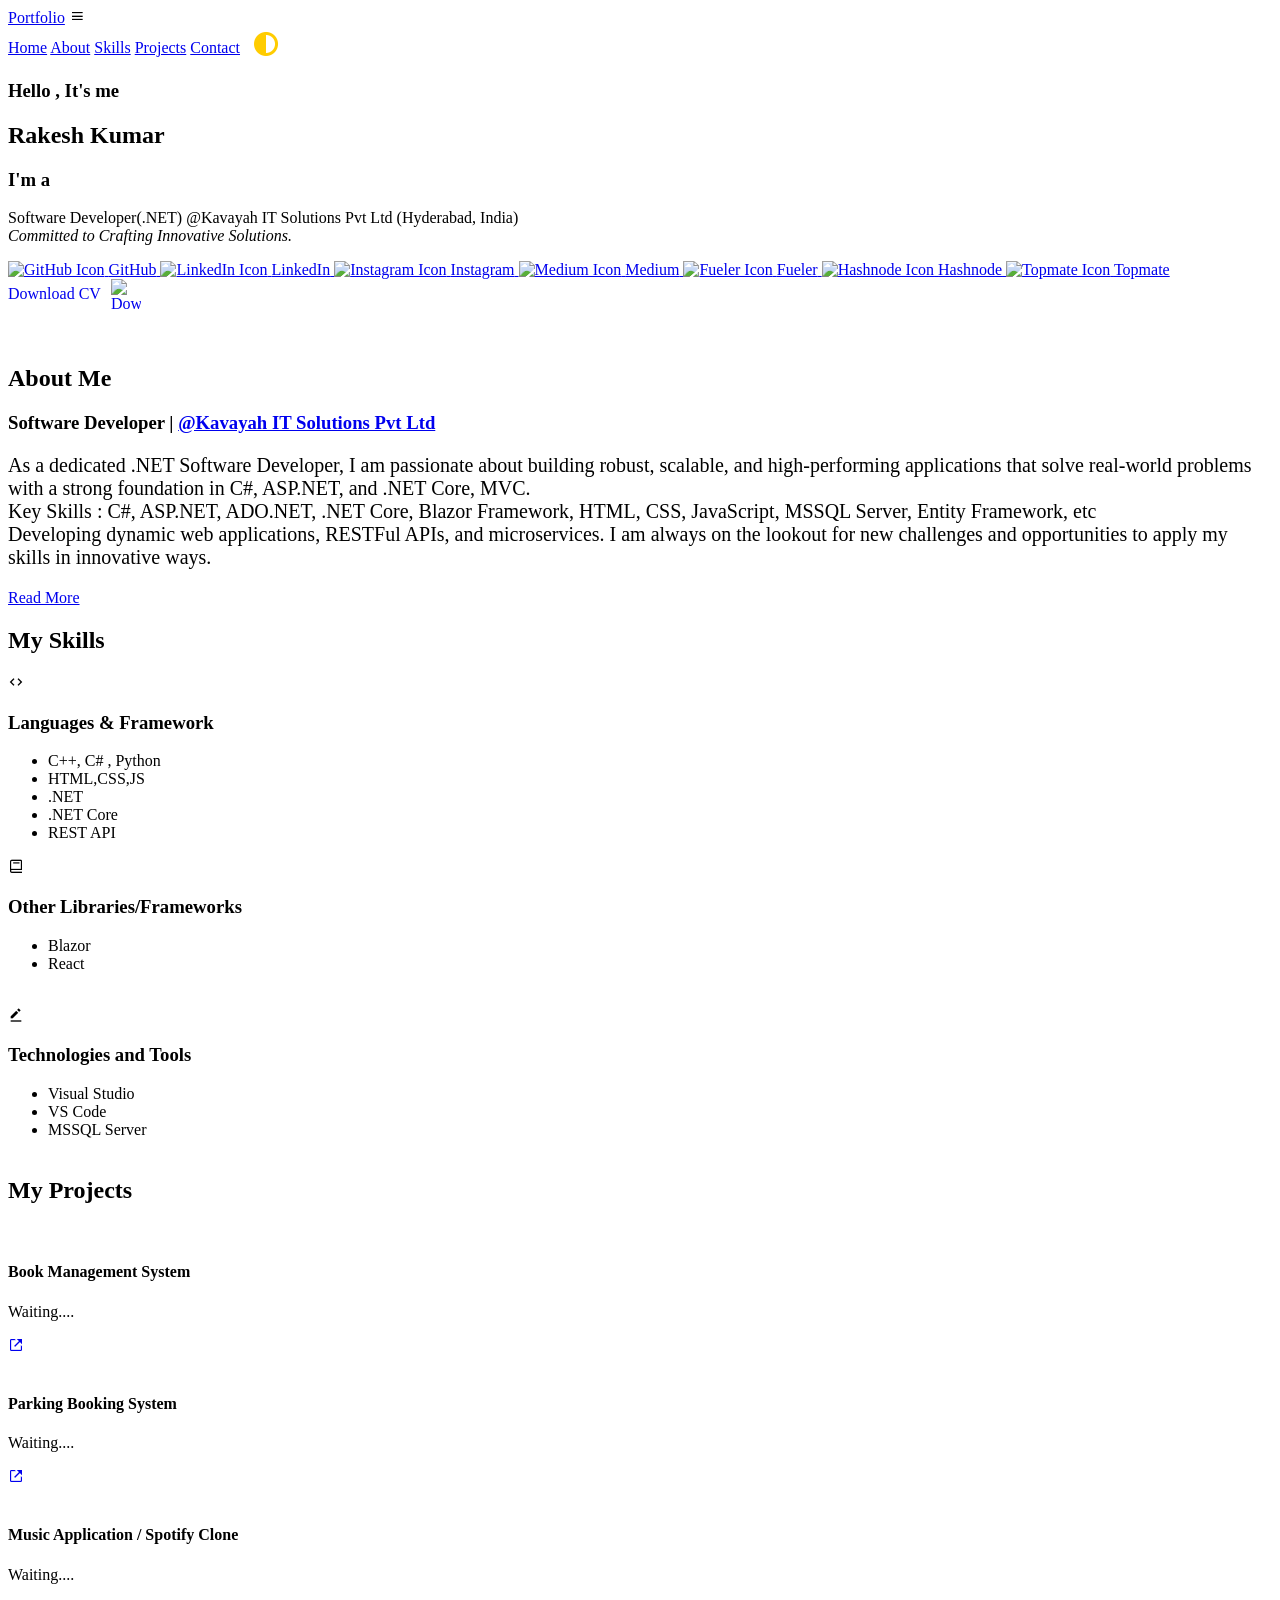
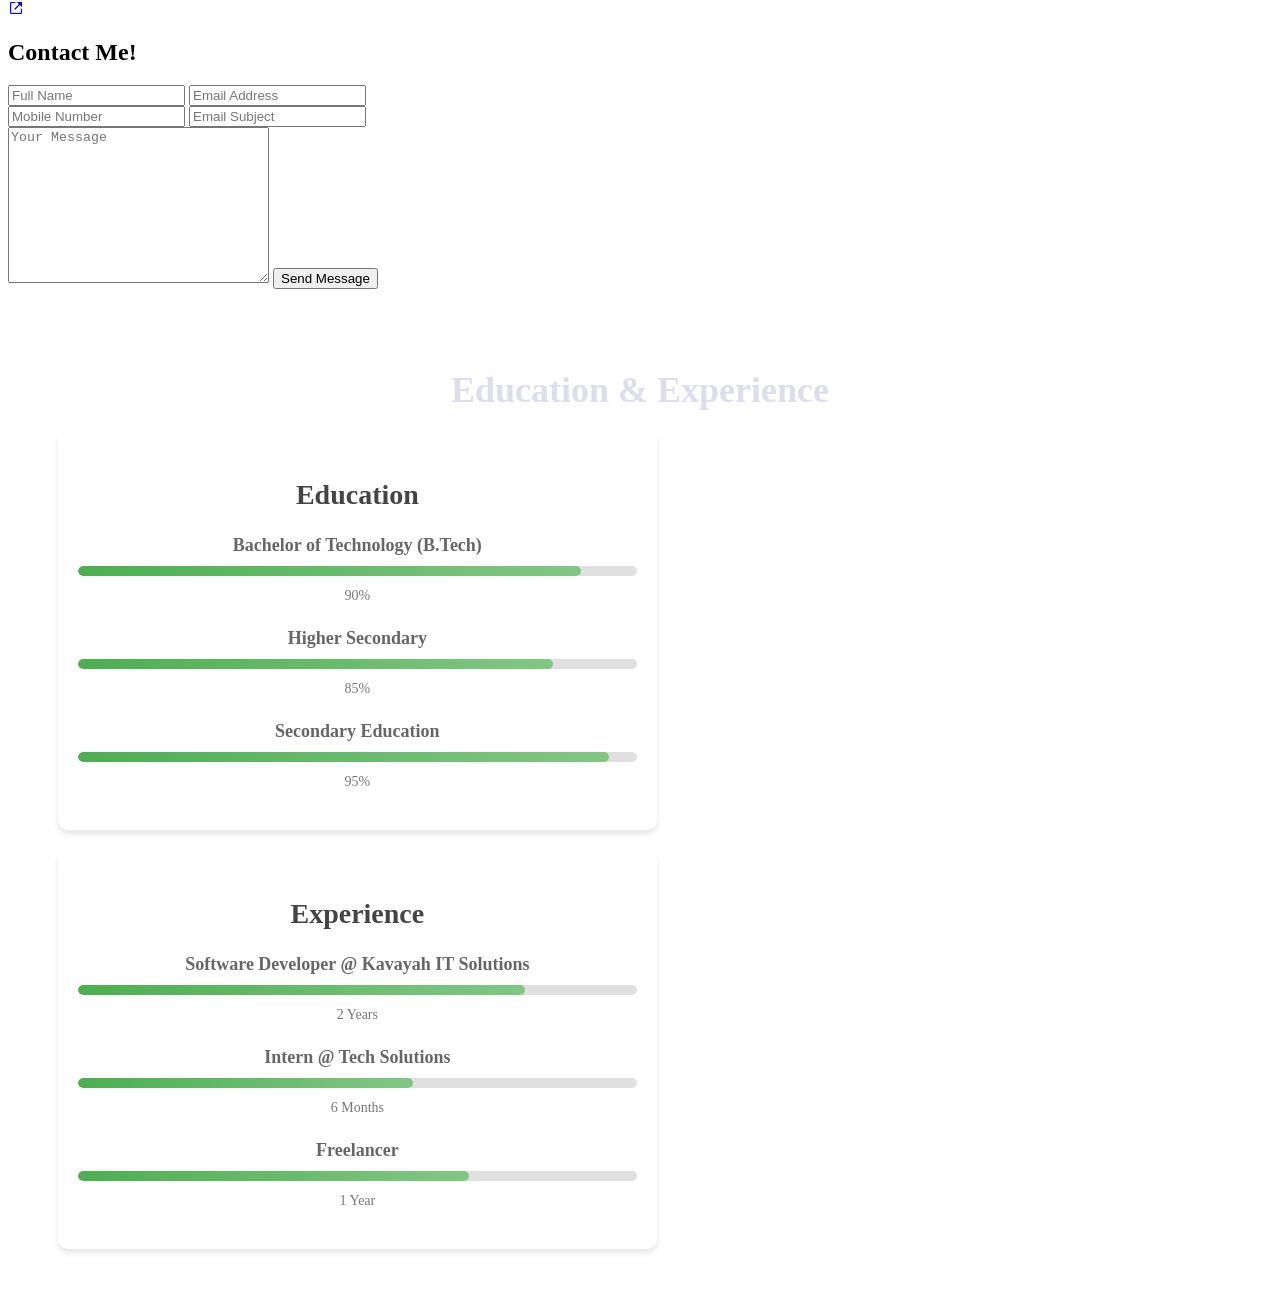
==== commit a3935337: "Quick Commit For 2nd Portfolio" ====
--- a/index.html
+++ b/index.html
@@ -2,397 +2,401 @@
 <html lang="en">
 
 <head>
-    <meta charset="UTF-8" />
-    <meta http-equiv="X-UA-Compatible" content="IE=edge" />
-    <meta name="viewport" content="width=device-width, initial-scale=1.0" />
-    <title>Rakesh Kumar | Software Developer</title>
-    <link rel="preconnect" href="https://fonts.googleapis.com">
-    <link rel="preconnect" href="https://fonts.gstatic.com" crossorigin>
-    <link href="https://fonts.googleapis.com/css2?family=Alfa+Slab+One&display=swap" rel="stylesheet">
-    <link rel="stylesheet" href="https://fonts.googleapis.com/css2?family=Nunito:wght@400;600;700&display=swap">
-    <link rel="stylesheet"
-        href="https://fonts.googleapis.com/css2?family=Alegreya:wght@400;600;700;800;900&display=swap">
-    <link rel="stylesheet" href="https://cdnjs.cloudflare.com/ajax/libs/font-awesome/5.15.3/css/all.min.css">
-    <link rel="stylesheet" href="https://cdnjs.cloudflare.com/ajax/libs/font-awesome/5.15.3/css/all.min.css"
-        integrity="sha512-iBBXm8fW90+nuLcSKlbmrPcLa0OT92xO1BIsZ+ywDWZCvqsWgccV3gFoRBv0z+8dLJgyAHIhR35VZc2oM/gI1w=="
-        crossorigin="anonymous" />
-    <link rel="stylesheet" href="https://unpkg.com/aos@next/dist/aos.css" />
-    <script src="https://code.iconify.design/1/1.0.7/iconify.min.js"></script>
-    <link rel="stylesheet" href="css/main.css" />
-    <script async src="https://www.googletagmanager.com/gtag/js?id=G-EBYB5MK388"></script>
+    <meta charset="UTF-8">
+    <meta name="viewport" content="width=device-width, initial-scale=1.0">
+    <title>Portfolio</title>
+    <link href='https://unpkg.com/boxicons@2.1.4/css/boxicons.min.css' rel='stylesheet'>
+    <link href="https://cdnjs.cloudflare.com/ajax/libs/font-awesome/6.0.0-beta3/css/all.min.css" rel="stylesheet">
+    <link rel="stylesheet" href="style.css">
+    <script src="https://unpkg.com/@lottiefiles/lottie-player@latest/dist/lottie-player.js"></script>
+</head>
+
+<body>
+    <header class="header">
+        <a href="#" class="logo">Portfolio</a>
+        <i class='bx bx-menu' id="menu-icon"></i>
+        <nav class="navbar">
+            <a href="#home" class="active">Home</a>
+            <a href="#about">About</a>
+            <a href="#skills">Skills</a>
+            <a href="#projects">Projects</a>
+            <a href="#contact">Contact</a>
+            <button id="theme-toggle" class="btn">
+                <i class="fas fa-adjust"></i>
+            </button>
+        </nav>
+    </header>
+
+    <section class="home" id="home">
+        <div class="home-content">
+            <h3>Hello , It's me</h3>
+            <h1>Rakesh Kumar</h1>
+            <h3>I'm a <span></span></h3>
+            <p>Software Developer(.NET) @Kavayah IT Solutions Pvt Ltd (Hyderabad, India)
+                <br>
+                <span style="font-style: italic;">Committed to Crafting Innovative Solutions.</span>
+            </p>
+            <div class="social-media">
+                <a href="https://github.com/im-rakesh0827" class="tooltip" target="_blank">
+                    <img src="images/github.png" alt="GitHub Icon" style="width: 30px; height: 30px;">
+                    <span class="tooltiptext">GitHub</span>
+                </a>
+
+                <a href="https://www.linkedin.com/in/im-rakesh0827/" class="tooltip" target="_blank">
+                    <img src="images/linkedin.png" alt="LinkedIn Icon" style="width: 30px; height: 30px;">
+                    <span class="tooltiptext">LinkedIn</span>
+                </a>
+
+                <a href="https://www.instagram.com/im_rakesh0827/" class="tooltip" target="_blank">
+                    <img src="images/instagram1.png" alt="Instagram Icon" style="width: 30px; height: 30px;">
+                    <span class="tooltiptext">Instagram</span>
+                </a>
+                <a href="https://medium.com/@im-rakesh0827" class="tooltip" target="_blank">
+                    <img src="images/medium.png" alt="Medium Icon" style="width: 30px; height: 30px;">
+                    <span class="tooltiptext">Medium</span>
+                </a>
+                <a href="https://fueler.io/im_rakesh0827" class="tooltip" target="_blank">
+                    <img src="images/global-network.png" alt="Fueler Icon" style="width: 30px; height: 30px;">
+                    <span class="tooltiptext">Fueler</span>
+                </a>
+                <a href="https://hashnode.com/@imrakesh0827" class="tooltip" target="_blank">
+                    <img src="images/network-2.png" alt="Hashnode Icon" style="width: 30px; height: 30px;">
+                    <span class="tooltiptext">Hashnode</span>
+                </a>
+                <a href="https://topmate.io/im_rakesh0827" class="tooltip" target="_blank">
+                    <img src="images/network.png" alt="Topmate Icon" style="width: 30px; height: 30px;">
+                    <span class="tooltiptext">Topmate</span>
+                </a>
+            </div>
+            <a href="https://docs.google.com/document/d/1NTVc--xidicPKJguxmb0lHOscecm6MLZ/edit?usp=sharing&ouid=103065912875687167013&rtpof=true&sd=true"
+                class="btn" target="_blank" download
+                style="display: inline-flex; align-items: center; text-decoration: none;">
+                <span style="font-size: 16px; color: inherit; vertical-align: middle;">Download CV</span>
+                <img src="images/download-2.png" alt="Download Icon"
+                    style="width: 30px; height: 30px; margin-left: 10px; vertical-align: middle;">
+            </a>
+        </div>
+        <div class="home-img">
+            <lottie-player src="https://assets2.lottiefiles.com/packages/lf20_touohxv0.json" background="transparent"
+                speed="0.5" style="width: 400px; height:400px; margin-left: 15em;" loop autoplay>
+            </lottie-player>
+        </div>
+    </section>
+    <section class="about" id="about">
+        <div class="about-img">
+            <img id="profileImage" src="images/img1.jpg" alt="" style="height: 600px; width: auto;">
+        </div>
+
+        <div class="about-content">
+            <h2 class="heading">About <span>Me</span></h2>
+            <h3>Software Developer | <a href="https://kavayahsolutions.com"><span>@Kavayah IT Solutions Pvt
+                        Ltd</span></a></h3>
+            <p style="font-size: 20px;">
+                As a dedicated .NET Software Developer, I am passionate about building robust, scalable, and
+                high-performing
+                applications that solve real-world problems with a strong foundation in C#, ASP.NET, and .NET Core, MVC.
+                <br>
+                Key Skills : C#, ASP.NET, ADO.NET, .NET Core, Blazor Framework, HTML, CSS, JavaScript, MSSQL Server,
+                Entity Framework, etc
+                <br>
+                Developing dynamic web applications, RESTFul APIs, and microservices.
+                I am always on the lookout for new challenges and opportunities to apply my skills in innovative ways.
+                <br />
+            </p>
+            <a href="#" class="btn">Read More</a>
+        </div>
+    </section>
+    <section class="skills" id="skills">
+        <h2 class="heading">My <span>Skills</span></h2>
+        <div class="skills-container">
+            <div class="skills-box">
+                <i class='bx bx-code'></i>
+                <h3>Languages & Framework</h3>
+                <ul>
+                    <li>C++, C# , Python</li>
+                    <li>HTML,CSS,JS</li>
+                    <li>.NET</li>
+                    <li>.NET Core</li>
+                    <li>REST API</li>
+                </ul>
+            </div>
+            <div class="skills-box">
+                <i class='bx bx-book'></i>
+                <h3>Other Libraries/Frameworks</h3>
+                <ul>
+                    <li>Blazor</li>
+                    <li>React</li>
+                    <br />
+                </ul>
+            </div>
+            <div class="skills-box">
+                <i class='bx bxs-edit-alt'></i>
+                <h3>Technologies and Tools</h3>
+                <ul>
+                    <li>Visual Studio</li>
+                    <li>VS Code </li>
+                    <li>MSSQL Server</li>
+                    <br />
+                </ul>
+            </div>
+        </div>
+    </section>
+
+    <section class="projects" id="projects">
+        <h2 class="heading">My <span>Projects</span></h2>
+        <div class="project-container">
+            <div class="project-box">
+                <img src="images/img2.jpg" alt="">
+                <div class="project-layer">
+                    <h4>Book Management System</h4>
+                    <p>
+                        Waiting....
+                    </p>
+                    <a href="https://github.com/im-rakesh0827"><i class='bx bx-link-external'></i></a>
+                </div>
+            </div>
+            <div class="project-box">
+                <img src="images/img6.jpg" alt="">
+                <div class="project-layer">
+                    <h4>Parking Booking System</h4>
+                    <p>
+                        Waiting....
+                    </p>
+                    <a href="https://github.com/im-rakesh0827"><i class='bx bx-link-external'></i></a>
+                </div>
+            </div>
+            <div class="project-box">
+                <img src="images/img3.jpg" alt="">
+                <div class="project-layer">
+                    <h4>Music Application / Spotify Clone</h4>
+                    <p>
+                        Waiting....
+                    </p>
+                    <a href="https://github.com/im-rakesh0827"><i class='bx bx-link-external'></i></a>
+                </div>
+            </div>
+        </div>
+    </section>
+
+    <section class="contact" id="contact">
+        <h2 class="heading">Contact <span>Me!</span></h2>
+        <form id="contact-form">
+            <div class="input-box">
+                <input type="text" id="fullName" placeholder="Full Name" required>
+                <input type="email" id="email" placeholder="Email Address" required>
+            </div>
+            <div class="input-box">
+                <input type="number" id="mobileNumber" placeholder="Mobile Number" pattern="[0-9]*">
+                <input type="text" id="emailSubject" placeholder="Email Subject">
+            </div>
+            <textarea id="message" cols="30" rows="10" placeholder="Your Message" required></textarea>
+            <input type="submit" value="Send Message" class="btn">
+        </form>
+    </section>
+    <section class="education-experience" id="education-experience">
+        <h2 class="heading">Education & <span>Experience</span></h2>
+        <div class="container">
+            <div class="education">
+                <h3>Education</h3>
+                <div class="progress">
+                    <h4>Bachelor of Technology (B.Tech)</h4>
+                    <div class="progress-bar">
+                        <div class="progress-fill" style="width: 90%;"></div>
+                    </div>
+                    <span>90%</span>
+                </div>
+                <div class="progress">
+                    <h4>Higher Secondary</h4>
+                    <div class="progress-bar">
+                        <div class="progress-fill" style="width: 85%;"></div>
+                    </div>
+                    <span>85%</span>
+                </div>
+                <div class="progress">
+                    <h4>Secondary Education</h4>
+                    <div class="progress-bar">
+                        <div class="progress-fill" style="width: 95%;"></div>
+                    </div>
+                    <span>95%</span>
+                </div>
+            </div>
+
+            <div class="experience">
+                <h3>Experience</h3>
+                <div class="progress">
+                    <h4>Software Developer @ Kavayah IT Solutions</h4>
+                    <div class="progress-bar">
+                        <div class="progress-fill" style="width: 80%;"></div>
+                    </div>
+                    <span>2 Years</span>
+                </div>
+                <div class="progress">
+                    <h4>Intern @ Tech Solutions</h4>
+                    <div class="progress-bar">
+                        <div class="progress-fill" style="width: 60%;"></div>
+                    </div>
+                    <span>6 Months</span>
+                </div>
+                <div class="progress">
+                    <h4>Freelancer</h4>
+                    <div class="progress-bar">
+                        <div class="progress-fill" style="width: 70%;"></div>
+                    </div>
+                    <span>1 Year</span>
+                </div>
+            </div>
+        </div>
+    </section>
+    <script src="https://unpkg.com/scrollreveal"></script>
+    <!--<script src="https://cdn.jsdelivr.net/npm/typed.js@2.0.12"></script>-->
+    <script src="index.js"></script>
+    <script src="https://topmate-embed.s3.ap-south-1.amazonaws.com/v1/topmate-embed.js"
+        user-profile="https://topmate.io/embed/profile/im_rakesh0827?theme=E18C45"
+        btn-style='{"backgroundColor":"#000","color":"#fff","border":"1px solid #000"}' embed-version="v1"
+        button-text="Let's Connect" position-right="30px" position-bottom="30px" custom-padding="0px"
+        custom-font-size="16px" custom-font-weight="500" custom-width="200px" async="" defer="">
+        </script>
     <script>
-        window.dataLayer = window.dataLayer || [];
-        function gtag() { dataLayer.push(arguments); }
-        gtag('js', new Date());
-        gtag('config', 'G-EBYB5MK388');
+        const themeToggle = document.getElementById('theme-toggle');
+        const body = document.body;
+        const themeIcon = themeToggle.querySelector('i');
+
+        themeToggle.addEventListener('click', () => {
+            if (body.classList.contains('light-theme')) {
+                body.classList.remove('light-theme');
+                body.classList.add('dark-theme');
+                themeIcon.className = 'fas fa-moon'; // Update to moon icon
+            } else {
+                body.classList.remove('dark-theme');
+                body.classList.add('light-theme');
+                themeIcon.className = 'fas fa-sun'; // Update to sun icon
+            }
+            localStorage.setItem('theme', body.className);
+        });
+        const savedTheme = localStorage.getItem('theme');
+        if (savedTheme) {
+            body.className = savedTheme;
+            if (savedTheme === 'light-theme') {
+                themeIcon.className = 'fas fa-sun';
+            } else {
+                themeIcon.className = 'fas fa-moon';
+            }
+        }
     </script>
-</head>
-
-<body>
-    <!-- HEADER -->
-    <header id="header">
-        <div id="particles-js">
-            <nav id="nav" data-aos="fade-in">
-                <div class="container nav-container">
-                    <ul class="hide-for-mobile nav-links flex">
-                        <li>
-                            <a href="#projects" class="link"><i class="fas fa-code"></i> Projects</a>
-                        </li>
-                        <li>
-                            <a href="#skills" class="link"><i class="fas fa-tools"></i> Skills</a>
-                        </li>
-                        <li>
-                            <a href="#education" class="link"><i class="fas fa-user-graduate"></i> Education</a>
-                        </li>
-                        <li>
-                            <a href="#certifications" class="link"><i class="fas fa-shield-alt"></i> Certificates</a>
-                        </li>
-                        <li>
-                            <a href="#contact" class="link"><i class="fas fa-envelope"></i> Contact</a>
-                        </li>
-                    </ul>
-                </div>
-
-                <div class="mobile-menu hide-for-desktop">
-                    <div class="container">
-                        <div class="mobile-menu-links">
-                            <ul class="flex">
-                                <li>
-                                    <a href="#projects" class="link blue-hover">Projects</a>
-                                </li>
-                                <li>
-                                    <a href="#skills" class="link blue-hover">Skills</a>
-                                </li>
-                                <li>
-                                    <a href="#education" class="link blue-hover">Education</a>
-                                </li>
-                                <li>
-                                    <a href="#certifications" class="link"> Certificates</a>
-                                </li>
-                                <li>
-                                    <a href="#contact" class="link blue-hover">Contact</a>
-                                </li>
-                            </ul>
-                        </div>
-                    </div>
-
-                </div>
-        </div>
-        </nav>
-
-        <!-- HERO -->
-        <div class="hero">
-            <div data-aos="fade-up">
-                <h1 class="h1">
-
-                    Hi, I'm <span class="main-font text-blue">Rakesh Kumar</span>
-                </h1>
-                <p class="student" id="student">
-                    I'm currently working on cutting-edge projects for Weitz & Luxenberg (W&L), NY, as part of my role
-                    at <a href="https://kavayahsolutions.com" class="blue-link-underline" target="_blank">Kavayah IT
-                        Solutions
-                        Pvt Ltd</a>
-                    I am involved in developing and optimizing mission-critical applications like Estates, Liens, and
-                    WisNext, focusing on
-                    delivering high-performing, user-centric software solutions that enhance operational efficiency.
-
-                </p>
-                <div class="hero-btns">
-                    <a href="#projects" class="btn-blue"><i class="fas fa-code"></i> Projects</a>
-                    <a href="https://github.com/im-rakesh0827" class="btn-blue-outline mx-1" id="projects-btn"
-                        target="_blank"><i class="fab fa-github"></i> Github</a>
-                </div>
-            </div>
-        </div>
-
-        <!-- SOCIAL LINKS -->
-        <div class="socials" data-aos="fade-in">
-            <ul>
-                <li class="bg-blue"><a href="https://www.linkedin.com/in/im-rakesh0827/" target="_blank"><span
-                            class="socials-text">LinkedIn</span> <i class="fab fa-linkedin fa-2x"></i></a></li>
-                <li class="bg-dark-grey"> <a href="https://github.com/im-rakesh0827" target="_blank"><span
-                            class="socials-text">GitHub</span><i class="fab fa-github fa-2x"></i></a>
-                </li>
-                <li class="bg-white"><a class="text-dark-grey" href="mailto:acousticrakesh0827@gmail.com"><span
-                            class="socials-text">Email</span><i class="fas fa-envelope fa-2x"></i></a></li>
-            </ul>
-        </div>
-        </div>
-
-        <div class="seperator-skew">
-            <svg x="0" y="0" viewBox="0 0 2560 100" preserveAspectRatio="none" version="1.1"
-                xmlns="http://www.w3.org/2000/svg">
-                <polygon class="fill-white" points="2560 0 2560 100 0 100"></polygon>
-            </svg>
-        </div>
-
-    </header>
-
-    <!-- PROJECTS -->
-    <section id="projects" class="projects">
-        <div class="container">
-            <h2 class="main-font">My<span class="text-blue main-font"> Projects</span></h2>
-            <div class="project-row" data-aos="fade-up">
-                <div class="project-left">
-                    <img src="img/Smart Learn Analytics.png" alt="">
-                </div>
-                <div class="project-right">
-                    <h3>Online Voting System</h3>
-                    <ul class="tech-stack-list">
-                        <p class="text-grey"><b>Made with: </b></p>
-                        <li><i class="fab fa-html5"></i></li>
-                        <li><span class="iconify" data-icon="logos:javascript" data-inline="false"></span></li>
-                        <li><i class="fab fa-css3-alt"></i></li>
-                        <li><span class="iconify" data-icon="logos:bootstrap" data-inline="false"></span></li>
-                        <li><span class="iconify" data-icon="logos:java" data-inline="false"></span></li>
-                        <li><span class="iconify" data-icon="logos:mysql" data-inline="false"></span></li>
-                    </ul>
-                    <p>
-                        Online Voting System is a web-based application developed using Java, MySQL, HTML, CSS, and
-                        JavaScript. It allows users to vote for their favorite candidate online. The system is secure
-                        and
-                        easy to use.It also provides real-time results and analytics.
-                    </p>
-                    <div class="project-links">
-                        <a href="https://github.com/im-rakesh0827" class="btn-blue-outline btn-small mx-1"
-                            target="_blank"> <i class="fab fa-github"></i>
-                            Code</a>
-                    </div>
-                </div>
-            </div>
-
-            <!-- SKILLS -->
-            <section id="skills" class="skills">
-                <div class="seperator-skew-top">
-                    <svg x="0" y="0" viewBox="0 0 2560 100" preserveAspectRatio="none" version="1.1"
-                        xmlns="http://www.w3.org/2000/svg">
-                        <polygon class="fill-white" points="2560 0 2560 100 0 100"></polygon>
-                    </svg>
-                </div>
-                <div class="container" data-aos="fade-in">
-                    <h2 class="text-white main-font">Technical <span class="text-blue main-font">Skills</span></h2>
-                    <ul class="skills-icons">
-                        <li><span class="iconify" data-icon="logos:python" data-inline="false" data-width="90px"
-                                data-height="90px"></span><span>Python</span></li>
-                        <li><span class="iconify" data-icon="logos:java" data-inline="false" data-width="90px"
-                                data-height="90px"></span><span>Java</span></li>
-                        <li><span class="iconify" data-icon="logos:mysql" data-inline="false" data-width="90px"
-                                data-height="90px"></span><span>MySQL</span></li>
-                        <li><span class="iconify" data-icon="vscode-icons:file-type-html" data-inline="false"
-                                data-width="90px" data-height="90px"></span><span>HTML</span></li>
-                        <li><span class="iconify" data-icon="vscode-icons:file-type-css" data-inline="false"
-                                data-width="90px" data-height="90px"></span><span>CSS</span></li>
-                        <li><span class="iconify" data-icon="logos:javascript" data-inline="false" data-width="90px"
-                                data-height="90px"></span><span>JavaScript</span></li>
-                        <li><span class="iconify" data-icon="logos:bootstrap" data-inline="false" data-width="90px"
-                                data-height="90px"></span><span>Bootstrap</span></li>
-                        <li><span class="iconify" data-icon="logos:git-icon" data-inline="false" data-width="90px"
-                                data-height="90px"></span><span>Git</span></li>
-                    </ul>
-                </div>
-
-                <div class="seperator-skew-bottom">
-                    <svg x="0" y="0" viewBox="0 0 2560 100" preserveAspectRatio="none" version="1.1"
-                        xmlns="http://www.w3.org/2000/svg">
-                        <polygon class="fill-white" points="2560 0 2560 100 0 100"></polygon>
-                    </svg>
-                </div>
-            </section>
-
-            <!-- Education -->
-            <section id="education" class="education">
-                <div class="container">
-                    <h2 class="main-font" data-aos="fade-in">My <span class="text-blue main-font">Education</span></h2>
-
-                    <div class="education-card" data-aos="zoom-in">
-                        <div class="education-card-column">
-                            <div class="card-column-image">
-                                <img src="img/gvp.png" alt="">
-                            </div>
-
-                            <div class="card-column-large">
-                                <!-- <h4 class="education-year">2022</h4> -->
-                                <h4>Sershah Engineering College, Sasaram (2018 - 2022)</h4>
-                                <p>CGPA: 7.57 / 10</p>
-                                <ul>
-                                    <li>Major in computer science</li>
-                                    <ul>
-                                        <li>Network Security</li>
-                                        <li>Computer Networks</li>
-                                        <li>Operating Systems</li>
-                                        <li>Data Structures & Algoritms</li>
-                                    </ul>
-                                </ul>
-                            </div>
-                        </div>
-                    </div>
-                    <div class="education-card" data-aos="zoom-in">
-                        <div class="education-card-column">
-                            <div class="card-column-image">
-                                <img src="img/tjc.png" alt="">
-                            </div>
-
-                            <div class="card-column-large">
-                                <h4>MLSM College, Darbhanaga (2015 - 2018)</h4>
-                                <p>55%</p>
-                                <ul>
-                                    <li>Intermediate</li>
-                                    <ul>
-                                        <li>Mathematics</li>
-                                        <li>Physics</li>
-                                        <li>Chemistry</li>
-                                    </ul>
-                                </ul>
-                            </div>
-                        </div>
-                    </div>
-                    <div class="education-card" data-aos="zoom-in">
-                        <div class="education-card-column">
-                            <div class="card-column-image">
-                                <img src="img/bem.png" alt="">
-                            </div>
-
-                            <div class="card-column-large">
-                                <h4>Gyan Bharti Public School, Darbhanaga - (2011-2015)</h4>
-                                <p>CGPA: 8 / 10</p>
-                                <ul>
-                                    <li>High School</li>
-                                </ul>
-                            </div>
-                        </div>
-                    </div>
-                </div>
-            </section>
-            <section id="certifications">
-                <h2 class="main-font" data-aos="fade-in">My <span class="text-blue main-font">Certifications</span></h2>
-                <div class="certificate-container" data-aos="zoom-in">
-                    <div class="card"
-                        onclick="window.open('https://www.hackerrank.com/certificates/iframe/c8a0303f0122')"
-                        data-aos="zoom-in">
-                        <img src="#" alt="Badge 2" class="badge-img">
-                        <div class="badge-name">Problem Solving - HackerRank</div>
-                    </div>
-
-                </div>
-            </section>
-            <!-- CONTACT -->
-            <section id="contact" class="contact">
-                <div class="container">
-                    <h2 class="section-title main-font" data-aos="fade-in">Contact <span
-                            class="text-blue main-font">Me</span></h2>
-                    <div class="card-container">
-                        <div class="card" data-aos="fade-in">
-                            <i class="fas fa-envelope"></i>
-                            <h3>Email</h3>
-                            <p>acousticrakesh0827@gmail.com</p>
-                        </div>
-                        <div class="card" data-aos="fade-in" data-aos-delay="100">
-                            <i class="fab fa-github"></i>
-                            <h3>GitHub</h3>
-                            <a href="https://github.com/im-rakesh0827" class="text-blue"
-                                target="_blank">im-rakesh0827</a>
-                        </div>
-                        <div class="card" data-aos="fade-in" data-aos-delay="200">
-                            <i class="fab fa-linkedin"></i>
-                            <h3>LinkedIn</h3>
-                            <a href="https://www.linkedin.com/in/im-rakesh0827/" class="text-blue"
-                                target="_blank">im-rakesh0827</a>
-                        </div>
-                    </div>
-
-                    <form id="contact-form" data-aos="zoom-in" data-aos-delay="300"
-                        action="https://formspree.io/f/mwkgnnqq" method="POST">
-                        <h2 class="main-font">Send <span class="text-blue main-font">Email</span></h2>
-
-                        <div class="form-group">
-                            <input type="text" id="name" name="name" placeholder="Name" required>
-                        </div>
-
-                        <div class="form-group">
-                            <input type="email" id="email" name="email" placeholder="Your email" required>
-                        </div>
-
-                        <div class="form-group">
-                            <textarea name="message" id="message" rows="7" placeholder="Message" required></textarea>
-                        </div>
-
-                        <button type="submit" class="btn-email">
-                            <span class="default">Send</span>
-                            <span class="success">
-                                <svg viewBox="0 0 16 16">
-                                    <polyline points="3.75 9 7 12 13 5"></polyline>
-                                </svg>Sent
-                            </span>
-                            <svg class="trails" viewBox="0 0 33 64">
-                                <path d="M26,4 C28,13.3333333 29,22.6666667 29,32 C29,41.3333333 28,50.6666667 26,60">
-                                </path>
-                                <path d="M6,4 C8,13.3333333 9,22.6666667 9,32 C9,41.3333333 8,50.6666667 6,60"></path>
-                            </svg>
-                            <div class="plane">
-                                <div class="left"></div>
-                                <div class="right"></div>
-                            </div>
-                        </button>
-                        <div id="status"></div>
-                    </form>
-                </div>
-            </section>
-
-            <footer id="footer" class="footer">
-                <div class="container">
-                    <div class="footer-flex">
-                        <!-- <img src="/img/logo.png" alt="logo" id="logo-footer"> -->
-
-                        <div class="footer-icon-links">
-                            <a href="https://github.com/im-rakesh0827" target="_blank"><i
-                                    class="fab fa-github fa-2x"></i></a>
-                            <a href="https://www.linkedin.com/in/im-rakesh0827/" target="_blank"><i
-                                    class="fab fa-linkedin fa-2x"></i></a>
-                            <a href="mailto:acousticrakeshk0827@gmail.com"><i class="fas fa-envelope fa-2x"></i></a>
-                        </div>
-                    </div>
-                </div>
-            </footer>
-
-            <!-- Back to top button in corner -->
-            <a id="backToTopBtn" class="btn-blue">
-                <i class="fa fa-chevron-up"></i>
-            </a>
-            <script src="https://code.iconify.design/1/1.0.7/iconify.min.js"></script>
-            <!-- jQuery -->
-            <script src="https://ajax.googleapis.com/ajax/libs/jquery/3.5.1/jquery.min.js"></script>
-
-            <!-- Particles.js for hero section -->
-            <script src="https://cdnjs.cloudflare.com/ajax/libs/particles.js/2.0.0/particles.min.js"
-                integrity="sha512-Kef5sc7gfTacR7TZKelcrRs15ipf7+t+n7Zh6mKNJbmW+/RRdCW9nwfLn4YX0s2nO6Kv5Y2ChqgIakaC6PW09A=="
-                crossorigin="anonymous" referrerpolicy="no-referrer"></script>
-
-            <!-- GSAP animations -->
-            <script src="https://cdnjs.cloudflare.com/ajax/libs/gsap/3.6.1/gsap.min.js"></script>
-
-            <script>
-                particlesJS.load('particles-js', './particles.json', function () {
-                    console.log("particles.json loaded...")
-                })
-
-                particlesJS.load('skills', './particles.json', function () {
-                    console.log("particles.json loaded...")
-                })
-
-                particlesJS.load('footer', './particles.json', function () {
-                    console.log("particles.json loaded...")
-                })
-
-                particlesJS.load()
-            </script>
-
-            <script defer src="js/app.js"></script>
-
-            <!-- AOS Animations -->
-            <script src="https://unpkg.com/aos@next/dist/aos.js"></script>
-            <script>
-                AOS.init();
-            </script>
+
+
+    <style>
+        .light-theme {
+            background-color: #ffffff;
+            color: #000000;
+        }
+
+        .dark-theme {
+            background-color: #000000;
+            color: #ffffff;
+        }
+
+        .navbar .btn {
+            cursor: pointer;
+            padding: 5px 10px;
+            border: none;
+            background-color: #f0f0f0;
+            color: #333;
+            border-radius: 5px;
+            transition: background-color 0.3s;
+        }
+
+        .navbar .btn:hover {
+            background-color: #ddd;
+        }
+
+        #theme-toggle {
+            background: none;
+            border: none;
+            cursor: pointer;
+        }
+
+        #theme-toggle i {
+            font-size: 24px;
+            color: #ffcc00;
+        }
+
+        .education-experience {
+            padding: 50px;
+            /* background-color: #6f6c2a; */
+            background: var(--second-bg-color);
+            text-align: center;
+        }
+
+        .education-experience .heading {
+            font-size: 36px;
+            margin-bottom: 20px;
+            /* color: white; */
+            color: #ddddec;
+        }
+
+        .education-experience .container {
+            display: flex;
+            justify-content: space-between;
+            flex-wrap: wrap;
+            gap: 20px;
+        }
+
+        .education,
+        .experience {
+            width: 48%;
+            background-color: #fff;
+            padding: 20px;
+            border-radius: 10px;
+            box-shadow: 0 4px 6px rgba(0, 0, 0, 0.1);
+        }
+
+        .education h3,
+        .experience h3 {
+            font-size: 28px;
+            margin-bottom: 20px;
+            color: #444;
+        }
+
+        .progress {
+            margin-bottom: 20px;
+        }
+
+        .progress h4 {
+            font-size: 18px;
+            margin-bottom: 5px;
+            color: #666;
+        }
+
+        .progress-bar {
+            background-color: #e0e0e0;
+            border-radius: 20px;
+            height: 10px;
+            overflow: hidden;
+            position: relative;
+            margin: 10px 0;
+        }
+
+        .progress-fill {
+            height: 100%;
+            background: linear-gradient(to right, #4caf50, #81c784);
+            border-radius: 20px;
+            transition: width 0.5s ease-in-out;
+        }
+
+        .progress span {
+            font-size: 14px;
+            color: #777;
+        }
+
+        @media (max-width: 768px) {
+
+            .education,
+            .experience {
+                width: 100%;
+            }
+        }
+    </style>
 
 </body>
 
